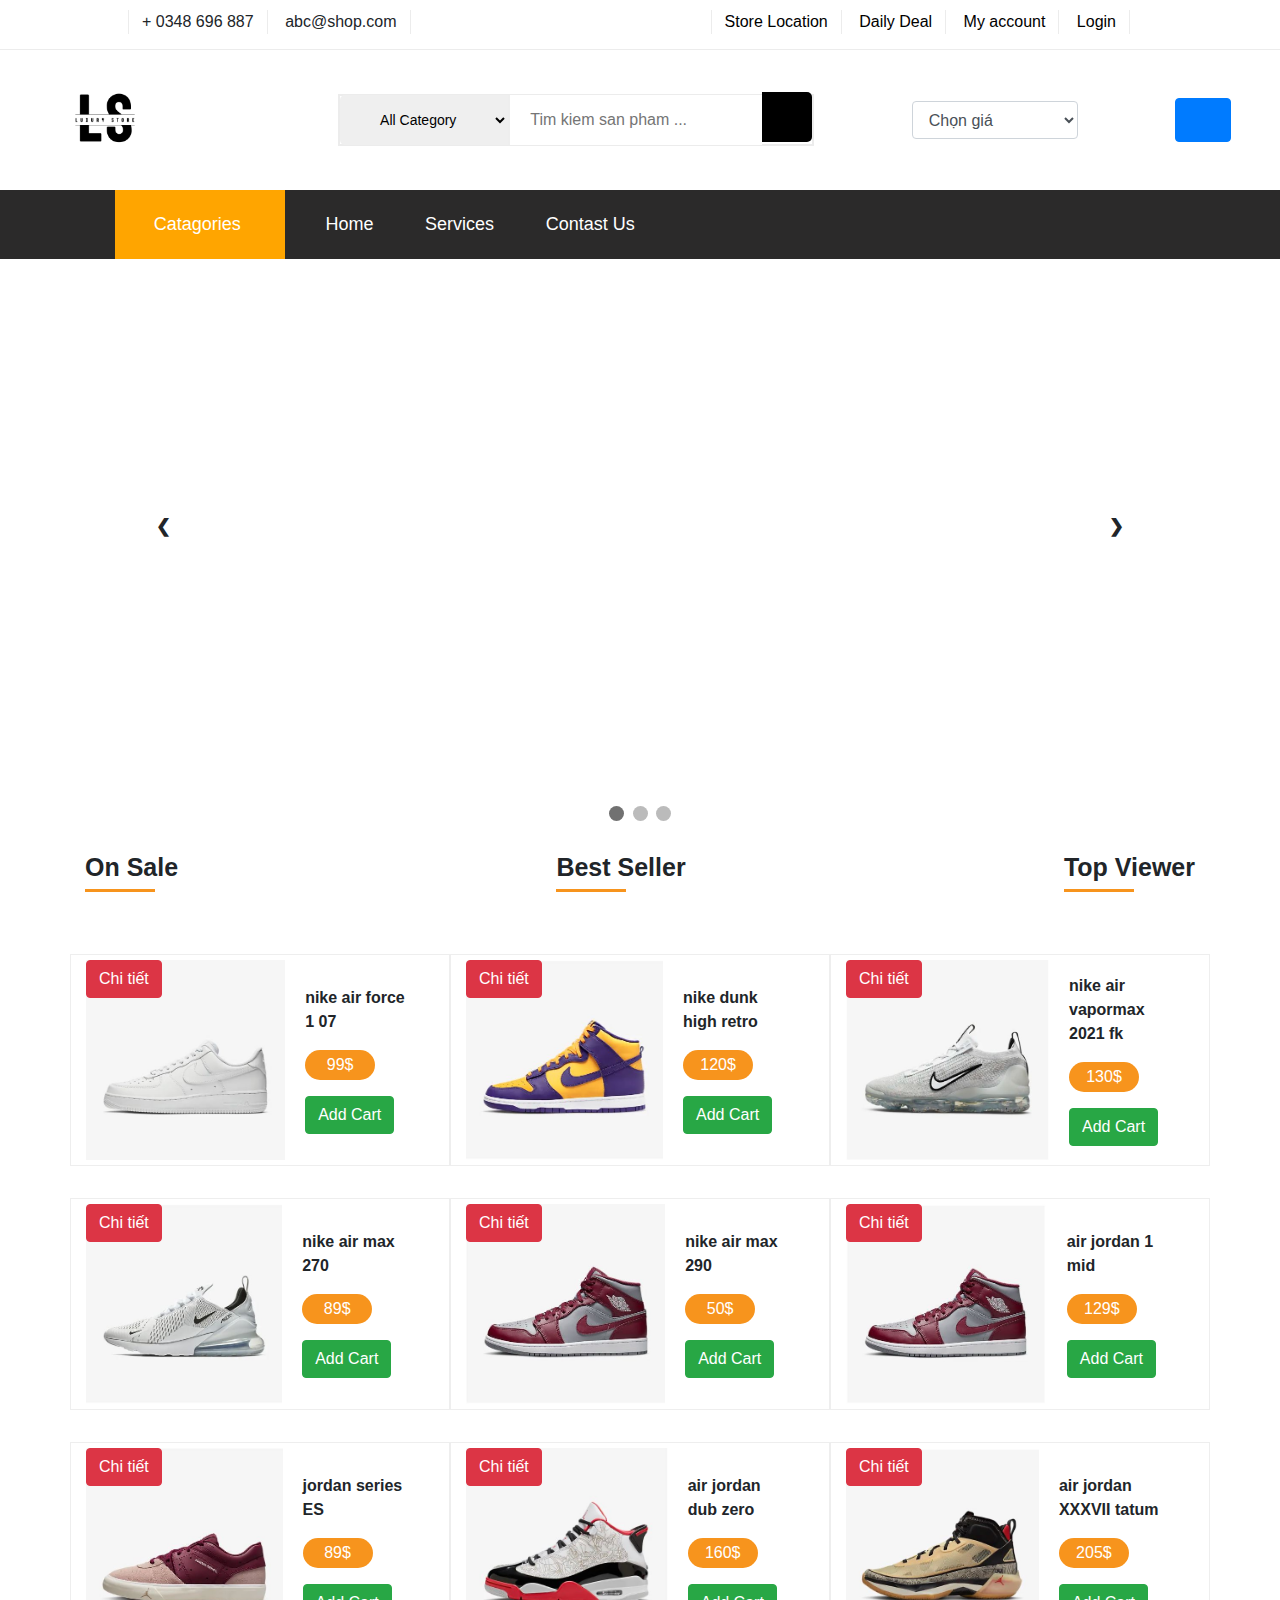
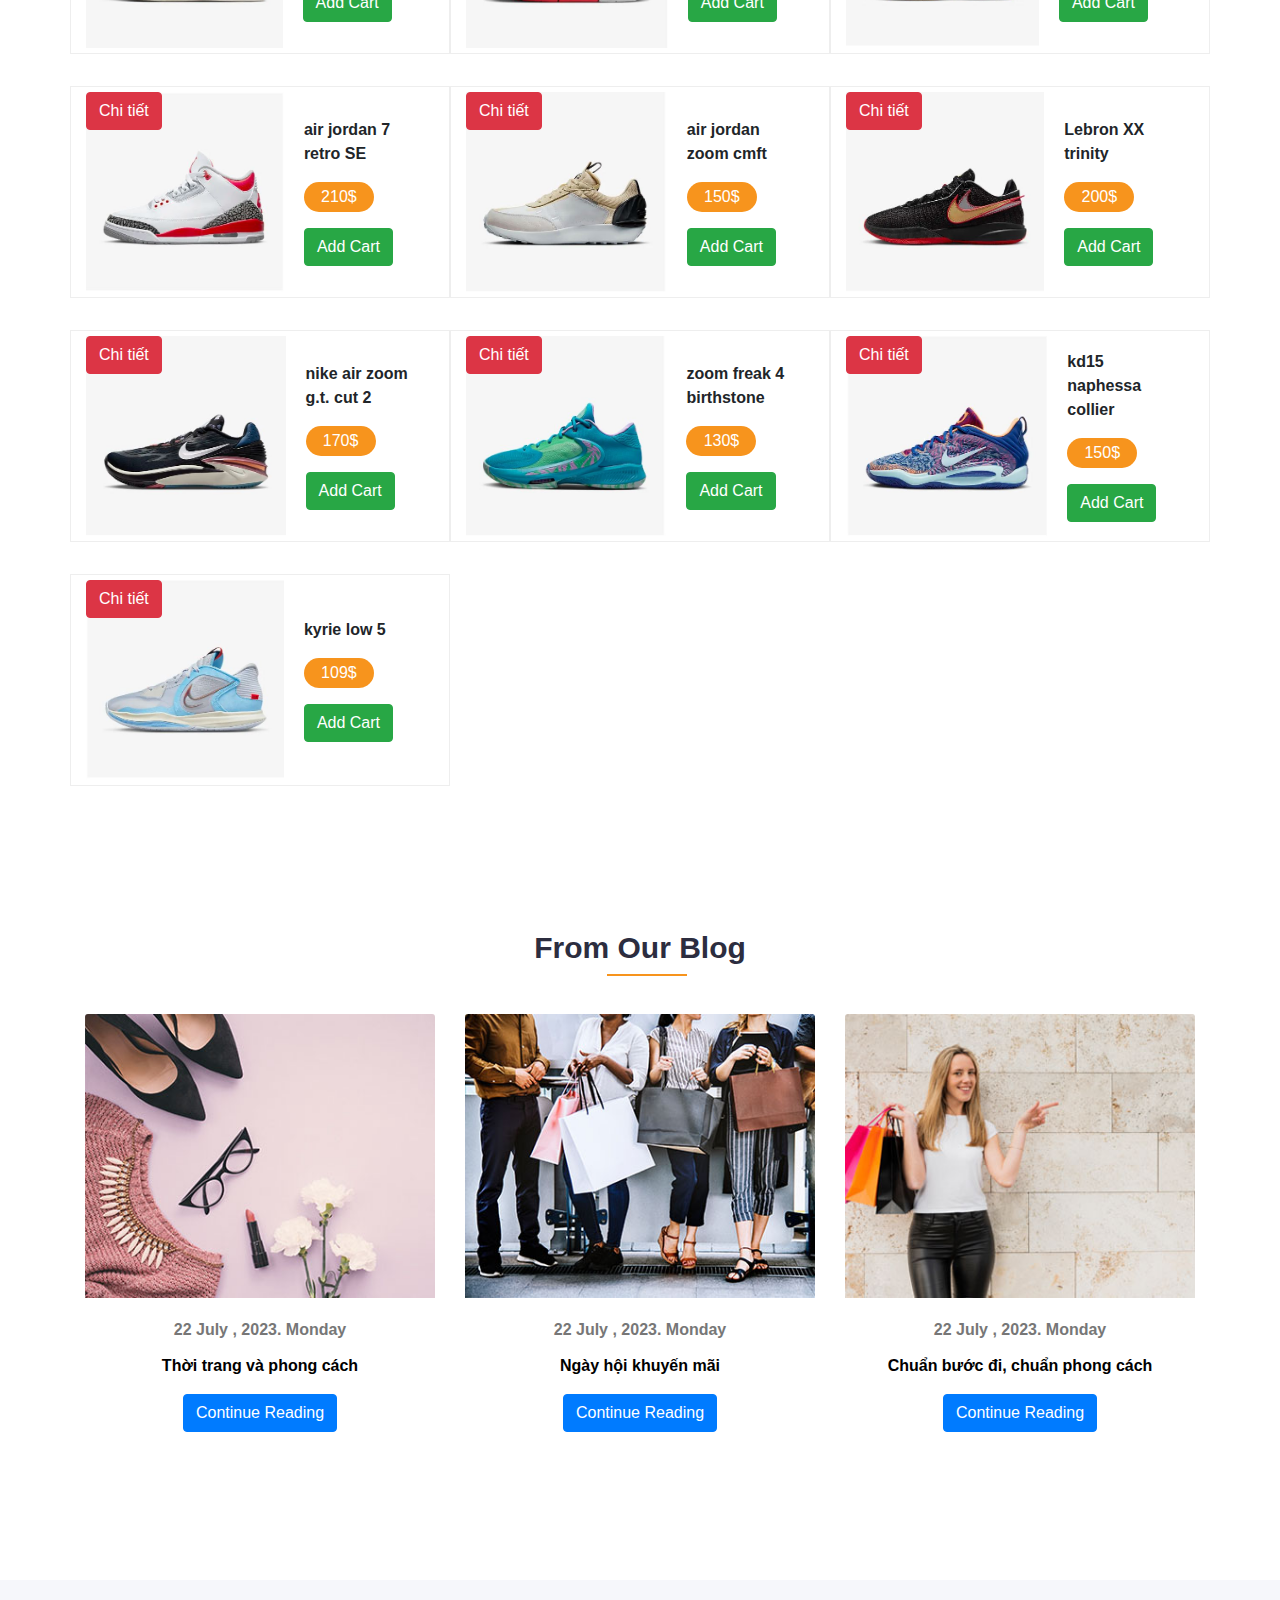
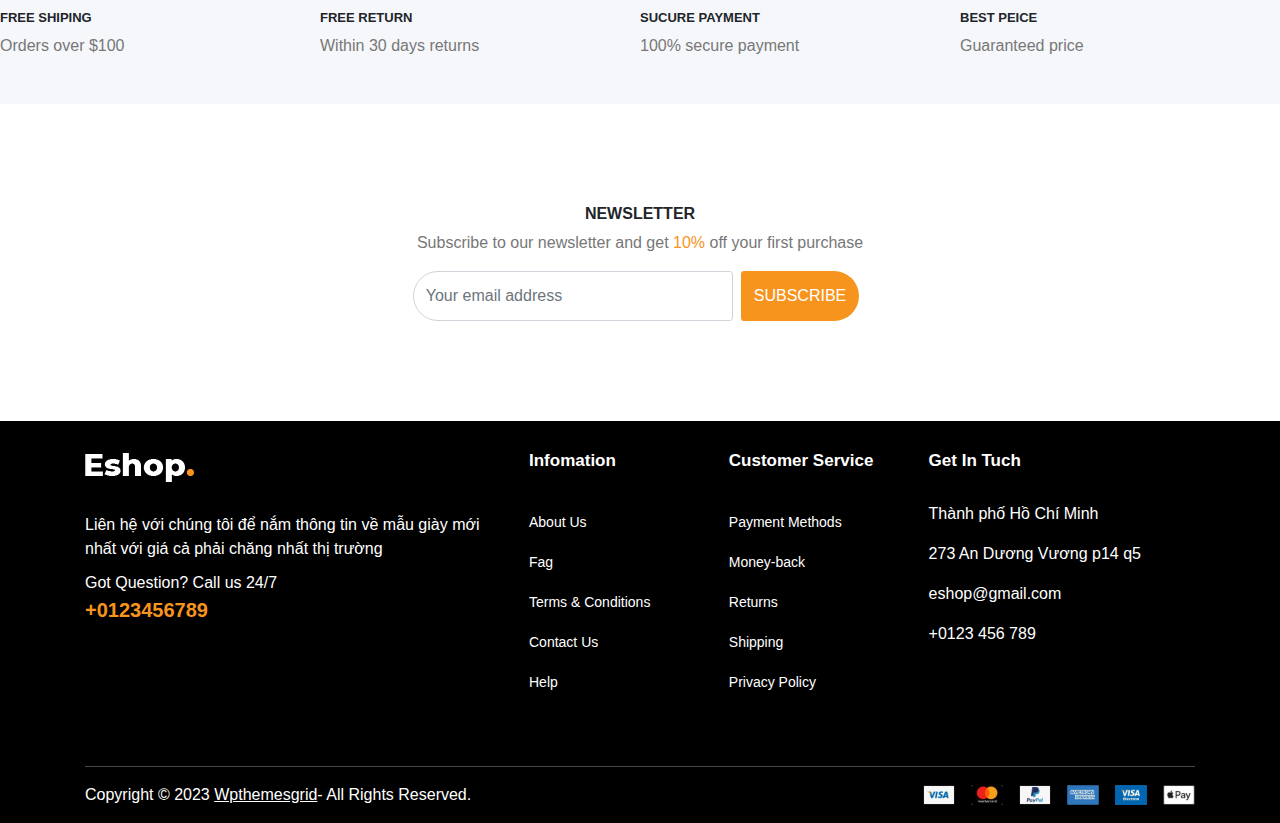
==== index.html @ 52ec71d8 "validation add product" ====
<!doctype html>
<html lang="en">

<head>
    <title>Eshop</title>
    <!-- Required meta tags -->
    <meta charset="utf-8">
    <meta name="viewport" content="width=device-width, initial-scale=1, shrink-to-fit=no">

    <!-- Bootstrap CSS -->
    <link rel="stylesheet" href="https://stackpath.bootstrapcdn.com/bootstrap/4.3.1/css/bootstrap.min.css"
        integrity="sha384-ggOyR0iXCbMQv3Xipma34MD+dH/1fQ784/j6cY/iJTQUOhcWr7x9JvoRxT2MZw1T" crossorigin="anonymous">
    <!-- font cdn -->
    <link rel="stylesheet" href="https://cdnjs.cloudflare.com/ajax/libs/font-awesome/6.2.0/css/all.min.css"
        integrity="sha512-xh6O/CkQoPOWDdYTDqeRdPCVd1SpvCA9XXcUnZS2FmJNp1coAFzvtCN9BmamE+4aHK8yyUHUSCcJHgXloTyT2A=="
        crossorigin="anonymous" referrerpolicy="no-referrer" />
    <!-- css  -->
    <link rel="stylesheet" href="./main.css">
</head>

<body>

    <!-- header -->
    <div class="top">
        <div class="top-left">
            <ul>
                <li style="border-left:solid 1px rgba(167, 165, 165, 0.211);"><i class="fa-solid fa-phone"></i> + 0348
                    696 887</li>
                <li><i class="fa-solid fa-envelope"></i></i> abc@shop.com</li>
            </ul>
        </div>
        <div class="top-right">
            <ul>
                <li style="border-left:solid 1px rgba(167, 165, 165, 0.211);"><i class="fa-solid fa-location-dot"></i><a
                        href="https://goo.gl/maps/9PzjWHKfLWHBk9Lc9"> Store Location</a></li>
                <li><i class="fa-regular fa-clock"></i> <a href="#">Daily Deal</a></li>
                <li><i class="fa-solid fa-user"></i> <a href="#" id="account">My account</a></li>
                <li id="log"><i class="fa-solid fa-power-off"></i> <a href="login.html" id="logout">Login</a></li>
            </ul>

        </div>
    </div>
    <!-- search -->
    <div class="header">
        <div class="logo-page mx-3">
            <img style="height: 100%" class="logo" src="./img/LS (1).png" alt="logo">
        </div>
        <div class="search-bar ">
            <div class="search-bar-top">
                <div class="nice-select">
                    <select name="select-bar" id="slv" onchange="searchByCategory()">
                        <option value="">All Category</option>
                        <option value="LIFESTYLE">LIFESTYLE</option>
                        <option value="JORDAN">JORDAN</option>
                        <option value="BASEKETBALL">BASEKETBALL</option>
                    </select>
                </div>
                <input class="search" onchange="search()" type="search" name="search"
                    placeholder="Tim kiem san pham ...">
                <a href="#listProduct">
                    <button class="bt" onclick="search()">
                        <i class="fa-solid fa-magnifying-glass"></i>
                    </button>
                </a>
            </div>
        </div>
        <div id="searchByPrice">
            <select id="pr" class="form-control" onchange="searchByPrice()">
                <option value="">Chọn giá</option>
                <option value="1">Từ 50$ -> 100$</option>
                <option value="2">Từ 100$ -> 150$</option>
                <option value="3">Từ 150$ trở lên</option>
            </select>
        </div>
        <div class="profile">
            <div class="right-bar">
                <button type="button" class="btn btn-primary" data-toggle="modal" data-target="#exampleModal">
                    <i class="fa-solid fa-cart-shopping" id="cart"></i>
                </button>
                <!-- Modal -->
                <div class="modal fade" id="exampleModal" tabindex="-1" role="dialog"
                    aria-labelledby="exampleModalLabel" aria-hidden="true">
                    <div class="modal-dialog modal-lg" role="document">
                        <div class="modal-content">
                            <div class="modal-header">
                                <h5 class="modal-title" id="exampleModalLabel">Giỏ hàng</h5>

                                <button type="button" class="close" data-dismiss="modal" aria-label="Close">
                                    <span aria-hidden="true">&times;</span>
                                </button>
                            </div>
                            <div class="modal-body">
                                <table class="table">
                                    <tr>
                                        <th>Hình ảnh</th>
                                        <th>Tên giày</th>
                                        <th>Loại giày</th>
                                        <th>Giá</th>
                                        <th>Số lượng</th>
                                    </tr>
                                    <tbody id="cart-item"></tbody>
                                </table>
                                <div style="text-align: right">
                                    <div style="color:red" class="my-3">Tổng số tiền:
                                        <span id="tongTien"></span>$
                                    </div>
                                    <button class="btn btn-warning" id="btn-purchase">
                                        Thanh toán

                                    </button>
                                </div>
                            </div>
                            <div class="modal-footer">
                                <button type="button" class="btn btn-secondary" data-dismiss="modal">Đóng</button>
                            </div>
                        </div>
                    </div>
                </div>
            </div>
        </div>
    </div>
    <!-- CATEGORIES -->
    <div class="navbar" id="nav">

        <div class="dropdown">
            <button class="dropbtn"><i class="fa-solid fa-bars"></i>&emsp;Catagories &emsp;</i></button>
            <div class="dropdown-content">
                <a href="#">Men</a>
                <a href="#">Women</a>
                <a href="#">Sales</a>
            </div>
        </div>
        <div class="nav-right">
            <a href="#">Home</a>
        </div>
        <div class="nav-right">
            <a href="#">Services</a>
        </div>
        <div class="nav-right">
            <a href="#">Contast Us</a>
        </div>

    </div>

    <div class="live">
        <!-- Slideshow container -->
        <div class="slideshow-container">

            <!-- Full-width images with number and caption text -->
            <div class="mySlides fade">
                <div class="numbertext">1 / 3</div>
                <img src="img/img1.jpg" style="width:100%">
                <div class="text1">1</div>
            </div>

            <div class="mySlides fade">
                <div class="numbertext">2 / 3</div>
                <img src="img/img2.jpg" style="width:100%">
                <div class="text1">2</div>
            </div>

            <div class="mySlides fade">
                <div class="numbertext">3 / 3</div>
                <img src="img/img3.jpg" style="width:100%">
                <div class="text1">3</div>
            </div>

            <!-- Next and previous buttons -->
            <a class="prev" onclick="plusSlides(-1)">&#10094;</a>
            <a class="next" onclick="plusSlides(1)">&#10095;</a>
        </div>
        <br>

        <!-- The dots/circles -->
        <div style="text-align:center">
            <span class="dot" onclick="currentSlide(1)"></span>
            <span class="dot" onclick="currentSlide(2)"></span>
            <span class="dot" onclick="currentSlide(3)"></span>
        </div>
        <br>
    </div>

    <!-- sale -->
    <div id="sale">
        <div class="container">
            <div class="sale_title d-flex justify-content-between">
                <h2>On Sale</h2>
                <h2>Best Seller</h2>
                <h2>Top Viewer</h2>
            </div>
            <div class="sale_products">
                <div id="listProduct" class="row my-5 product_item">

                </div>
            </div>
        </div>
    </div>
    <div id="detail" class="">
        <table class="table table-dark table-responsive-sm table-responsive-md table-responsive-lg">
            <!-- <thead>
                <tr>
                    <th>Tên sp</th>
                    <th>Giá</th>
                    <th>Hình ảnh</th>
                    <th>Xuất xứ</th>
                    <th>Thể loại</th>
                    <th>Ngày sx</th>
                    <th>Hãng sx</th>
                    <th>Mô tả</th>
                </tr>
            </thead> -->
            <tbody id="tbody">

            </tbody>
        </table>
    </div>

    <!-- blog -->
    <div id="blog">
        <div class="container">
            <div class="blog_text text-center">
                <h2>From Our Blog </h2>
            </div>
            <div class="blog_card row my-5">

                <div class="card text-center col-sm-4" style="width: 18rem;">
                    <img class="card-img-top" src="./img/blog1.jpg" alt="blog1">
                    <div class="card-body">
                        <p class="card-title">22 July , 2023. Monday</p>
                        <a href="" class="card-text">Thời trang và phong cách</a>
                        <a href="https://giayhaanh.vn/blogs/tin-thoi-trang/bi-kip-chon-giay-chuan-chinh-cho-chuyen-du-lich-them-hoan-hao"
                            class="btn btn-primary mt-3">Continue Reading</a>
                    </div>
                </div>
                <div class="card text-center col-sm-4" style="width: 18rem;">
                    <img class="card-img-top" src="./img/blog2.jpg" alt="blog2">
                    <div class="card-body">
                        <p class="card-title">22 July , 2023. Monday</p>
                        <a href="" class="card-text">Ngày hội khuyến mãi</a>
                        <a href="https://giayhaanh.vn/blogs/tin-thoi-trang/bi-kip-chon-giay-chuan-chinh-cho-chuyen-du-lich-them-hoan-hao"
                            class="btn btn-primary mt-3">Continue Reading</a>
                    </div>
                </div>
                <div class="card text-center col-sm-4" style="width: 18rem;">
                    <img class="card-img-top" src="./img/blog3.jpg" alt="blog3">
                    <div class="card-body">
                        <p class="card-title">22 July , 2023. Monday</p>
                        <a href="" class="card-text">Chuẩn bước đi, chuẩn phong cách</a>
                        <a href="https://giayhaanh.vn/blogs/tin-thoi-trang/bi-kip-chon-giay-chuan-chinh-cho-chuyen-du-lich-them-hoan-hao"
                            class="btn btn-primary mt-3">Continue Reading</a>
                    </div>
                </div>

            </div>
        </div>
    </div>
    <!-- feedback -->
    <div id="feedback">
        <div class=" d-flex justify-content-between row" style="width: 100%">
            <div class="feedback_content col-sm-3">
                <div class="feedback_icon">
                    <i class="fa-solid fa-rocket"></i>
                </div>
                <div class="feedback_text">
                    <h5>FREE SHIPING
                    </h5>
                    <p>Orders over $100
                    </p>
                </div>
            </div>
            <div class="feedback_content col-sm-3">
                <div class="feedback_icon">
                    <i class="fa-solid fa-rotate-left"></i>
                </div>
                <div class="feedback_text">
                    <h5>FREE RETURN
                    </h5>
                    <p>Within 30 days returns
                    </p>
                </div>
            </div>
            <div class="feedback_content col-sm-3">
                <div class="feedback_icon">
                    <i class="fa-solid fa-lock"></i>
                </div>
                <div class="feedback_text">
                    <h5>SUCURE PAYMENT
                    </h5>
                    <p>100% secure payment
                    </p>
                </div>
            </div>
            <div class="feedback_content col-sm-3">
                <div class="feedback_icon">
                    <i class="fa-solid fa-tag"></i>
                </div>
                <div class="feedback_text">
                    <h5>BEST PEICE
                    </h5>
                    <p>Guaranteed price

                    </p>
                </div>
            </div>
        </div>
    </div>
    <!-- submit -->
    <div id="submit" class="text-center">
        <div class="text">
            <h5>NEWSLETTER</h5>
            <p>Subscribe to our newsletter and get <span>10%</span> off your first purchase</p>
        </div>
        <div class="submit_content d-flex justify-content-center">
            <input class="form-control w-25" type="email" placeholder="Your email address">
            <button class="btn mx-2 ">SUBSCRIBE</button>
        </div>
    </div>
    <!-- footer -->
    <footer>
        <div class="container footer_content">
            <div class="eshop">
                <div class="title">
                    <a href="#">
                        <img src="./img/logo2.png" alt="logo2">
                    </a>
                </div>
                <p class="text">Liên hệ với chúng tôi để nắm thông tin về mẫu giày mới nhất với giá cả phải chăng nhất
                    thị trường</p>
                <p>Got Question? Call us 24/7
                </p>
                <a href="#" class="contact">+0123456789</a>
            </div>
            <div class="infomation">
                <h4 class="title">Infomation</h4>
                <ul class="link">
                    <li><a href="#">About Us</a></li>
                    <li><a href="#">Fag</a></li>
                    <li><a href="#">Terms & Conditions</a></li>
                    <li><a href="#">Contact Us</a></li>
                    <li><a href="#">Help</a></li>

                </ul>
            </div>
            <div class="customer">
                <h4 class="title">Customer Service</h4>
                <ul class="link">
                    <li><a href="#">Payment Methods</a></li>
                    <li><a href="#">Money-back</a></li>
                    <li><a href="#">Returns</a></li>
                    <li><a href="#">Shipping</a></li>
                    <li><a href="#">Privacy Policy</a></li>
                </ul>
            </div>
            <div class="getInTuch">
                <h4 class="title">Get In Tuch</h4>
                <p>Thành phố Hồ Chí Minh</p>
                <p>273 An Dương Vương p14 q5
                </p>
                <p>eshop@gmail.com
                </p>
                <p>+0123 456 789
                </p>
                <div class="icon">
                    <a href="#"><i class="fa-brands fa-facebook-f"></i></a>
                    <a href="#"><i class="fa-brands fa-twitter"></i></a>
                    <a href="#" class="double_icon">
                        <i class="fa-solid fa-circle"></i>
                        <i class="fa-regular fa-circle"></i>
                    </a>
                    <a href="#"><i class="fa-brands fa-instagram"></i></a>
                </div>
            </div>

        </div>
        <div class="container mt-5">
            <hr style="background-color: #535353; width: 100%;">
            <div class="footer_end">
                <div>
                    <p>Copyright © 2023 <a href="#" target="_blank">Wpthemesgrid</a>- All Rights Reserved.</p>
                </div>
                <div>
                    <img src="./img/payments.png" alt="payments" style="width: 100%">
                </div>
            </div>
        </div>
    </footer>
    <div id="pay-Modal">
        <div class="overplay"></div>
        <div class="modal-header">

            <table id="showCart"></table>
            <hr />

        </div>
        <div class="modal-body">
            <h5>Tổng giá tiền đơn hàng của bạn: <span id="totalcart"></span>$</h5>
            <h3>Đơn hàng của bạn đã được thanh toán</h3>
            <div class="iconPay">
                <i class="fa-regular fa-circle-check"></i>
            </div>
            <div data-dimiss="pay-Modal"><button onclick="end()">Kết thúc</button></div>
        </div>
    </div>
    <script src="./main.js"></script>
    <script src="./longin.js"></script>
    <!-- Optional JavaScript -->
    <!-- jQuery first, then Popper.js, then Bootstrap JS -->
    <script src="https://code.jquery.com/jquery-3.3.1.slim.min.js"
        integrity="sha384-q8i/X+965DzO0rT7abK41JStQIAqVgRVzpbzo5smXKp4YfRvH+8abtTE1Pi6jizo"
        crossorigin="anonymous"></script>
    <script src="https://cdnjs.cloudflare.com/ajax/libs/popper.js/1.14.7/umd/popper.min.js"
        integrity="sha384-UO2eT0CpHqdSJQ6hJty5KVphtPhzWj9WO1clHTMGa3JDZwrnQq4sF86dIHNDz0W1"
        crossorigin="anonymous"></script>
    <script src="https://stackpath.bootstrapcdn.com/bootstrap/4.3.1/js/bootstrap.min.js"
        integrity="sha384-JjSmVgyd0p3pXB1rRibZUAYoIIy6OrQ6VrjIEaFf/nJGzIxFDsf4x0xIM+B07jRM"
        crossorigin="anonymous"></script>
</body>

</html>
---- main.css ----
* {
    margin: 0;
    padding: 0;
    box-sizing: border-box;
    scroll-behavior: smooth;
}

/*tai*/
.top {
    background-color: white;
    width: 100%;
    height: 50px;
    align-items: center;
    position: -webkit-sticky;
    position: sticky;
    top: 0;
    border-bottom: solid 1px rgba(167, 165, 165, 0.211);
    padding: 0 10%;
    z-index: 100;
}

.top ul {
    margin: 10px 0;
}

.top-left {
    position: absolute;
}

.top-left li {
    display: inline-block;
    padding: 0 13px;
    border-right: solid 1px rgba(167, 165, 165, 0.211);
}

.top-left li i {
    color: #f7941d;
}

.top-right {
    right: 150px;
    position: absolute;
}

.top-right li {
    display: inline-block;
    padding: 0 13px;
    border-right: solid 1px rgba(167, 165, 165, 0.211);
    position: relative;
}

.top-right li a {
    text-decoration: none;
    color: black;
}

.top-right li a:hover {
    color: orange;
}

.top-right li i {
    color: #f7941d;
}

.header {
    display: flex;
    height: 140px;
    padding: 0 0;
    align-items: center;
    justify-content: space-around;
}

.logo-page {
    position: relative;
    width: 160px;
    height: 80px;
}

.search-bar-top {
    display: flex;
    border: 2px solid #ececec;
    justify-content: center;
    align-items: center;
    margin-top: 10px;
    width: 100%;
    height: 52px;
    margin: auto;
}





#slv {
    border: none;
    border-right: 2px solid #eee;
    border-radius: 5px 0 0 5px;
    height: 50px;
    width: 170px;
    margin: 0;
    text-transform: capitalize;
    line-height: 50px;
    font-size: 14px;
    font-weight: 400;
    text-align: center;
    outline: none;
}

.search {
    border: none;
    height: 50px;
    width: 55%;
    padding: 0 25px 0 20px;
    outline: none;
}

.bt {
    border: none;
    height: 50px;
    width: 50px;
    border-radius: 0 5px 5px 0;
    background-color: black;
    color: white;
}

.bt:hover {
    background-color: orange;
    cursor: pointer;
}

.logo {
    height: auto;
    max-width: 100%;
    top: 0;
    left: 0;
    position: absolute;
}

.profile {
    display: flex;
    align-items: center;
}

.right-bar i {
    margin-right: 30px;
}

.profile i {
    font-size: 20px;
}

.profile i:hover {
    color: orange;
}

.navbar {
    display: flex;
    justify-content: left;
    padding: 0 0 0 100px;
    background-color: rgb(43, 42, 42);
    height: 69.px;
    width: 100%;
}

/* Dropdown Button */
.dropbtn {
    background-color: orange;
    color: white;
    padding: 20.8px;
    font-size: 18px;
    font-weight: 500px;
    border: none;
    margin: 0 5px;
}

/* The container <div> - needed to position the dropdown content */
.dropdown {
    position: relative;
    display: inline-block;
    margin: 0 10px;
}

/* Dropdown Content (Hidden by Default) */
.dropdown-content {
    left: 5px;
    display: none;
    position: absolute;
    background-color: #f1f1f1;
    min-width: 160px;
    box-shadow: 0px 8px 16px 0px rgba(0, 0, 0, 0.2);
    z-index: 1;
}

/* Links inside the dropdown */
.dropdown-content a {
    color: black;
    padding: 12px 16px;
    text-decoration: none;
    display: block;
    width: 200px;
}

/* Change color of dropdown links on hover */
.dropdown-content a:hover {
    background-color: #ddd;
    color: orange;
}

/* Show the dropdown menu on hover */
.dropdown:hover .dropdown-content {
    display: block;
}

/* Change the background color of the dropdown button when the dropdown content is shown */
.dropdown:hover .dropbtn {
    background-color: orange;
}

.nav-right {
    padding: 20.8px;
    font-size: 18px;
    font-weight: 500px;
    border: none;
    margin: 0 5px;
}

.nav-right a {
    text-decoration: none;
    color: white;
}

.nav-right:hover {
    background-color: orange;
    transition-delay: 10.5ms;
}

.slideshow-container {
    max-width: 1000px;
    position: relative;
    margin: auto;
}

/* Hide the images by default */
.mySlides {
    display: none;
}

/* Next & previous buttons */
.prev,
.next {
    cursor: pointer;
    position: absolute;
    top: 50%;
    width: auto;
    margin-top: -22px;
    padding: 16px;
    color: white;
    font-weight: bold;
    font-size: 18px;
    transition: 0.6s ease;
    border-radius: 0 3px 3px 0;
    user-select: none;
}

/* Position the "next button" to the right */
.next {
    right: 0;
    border-radius: 3px 0 0 3px;
}

/* On hover, add a black background color with a little bit see-through */
.prev:hover,
.next:hover {
    background-color: rgba(0, 0, 0, 0.8);
}

/* Caption text */
.text1 {
    color: #f2f2f2;
    font-size: 15px;
    padding: 8px 12px;
    position: absolute;
    bottom: 8px;
    width: 100%;
    text-align: center;
}

/* Number text (1/3 etc) */
.numbertext {
    color: #f2f2f2;
    font-size: 12px;
    padding: 8px 12px;
    position: absolute;
    top: 0;
}

/* The dots/bullets/indicators */
.dot {
    cursor: pointer;
    height: 15px;
    width: 15px;
    margin: 0 2px;
    background-color: #bbb;
    border-radius: 50%;
    display: inline-block;
    transition: background-color 0.6s ease;
}

.active,
.dot:hover {
    background-color: #717171;
}

/* Fading animation */
.fade {
    animation-name: fade;
    animation-duration: 1.5s;
}

@keyframes fade {
    from {
        opacity: .4
    }

    to {
        opacity: 1
    }
}

.sale_title h2 {
    font-size: 25px;
    font-weight: 700;
    position: relative;
}

.sale_title h2::after {
    content: "";
    position: absolute;
    left: 0;
    bottom: -10px;
    width: 70px;
    height: 3px;
    background-color: #F7941D;
}

.item {
    border: 1px solid #EEEEEE;
    padding: 5px;
}

.overlay {
    position: relative;
}

.overlay::before {
    content: "";
    position: absolute;
    top: 0;
    left: 0;
    width: 100%;
    height: 100%;
    background-color: #42464642;
    opacity: 0;
}

.overlay:hover::before {
    z-index: 4;
    opacity: 1;
    transition: all 0.3s;
}

.detail {
    position: absolute;
    top: 0;
    left: 0;
    z-index: 10;
}

#detail {
    display: none;
}

.sale_img {
    position: relative;
    z-index: 0;
}

.sale_text {
    display: flex;
    justify-content: center;
    align-items: center;
    padding: 0 20px;
}

.sale_decs {
    font-weight: 700;
}

.sale_price {
    width: 70px;
    height: 30px;
    line-height: 30px;
    text-align: center;
    border-radius: 30px;
    color: white;
    background-color: #F7941D;
}

.cart {
    font-size: 30px;
    list-style: none;
    border-bottom: none;
}

/* sale */


/* blog */
#blog {
    padding: 80px 0;
}

#blog .blog_text h2 {
    font-size: 30px;
    font-weight: 700;
    color: #2c2d3f;
    position: relative;
}

#blog .blog_text h2::after {
    content: "";
    position: absolute;
    width: 80px;
    height: 1.5px;
    background-color: #F7941D;
    bottom: -10px;
    left: 47%;
}

.blog_card .card {
    border: none;
}

.blog_card .card:hover {
    box-shadow: 0 10px 10px #0000000a;
}

.blog_card .card .card-body p {
    color: #777777;
    font-size: 16px;
    font-weight: 700;
}

.blog_card .card .card-body .card-text {
    text-decoration: none;
    color: black;
    font-weight: 700;
}

.blog_card .card .card-body a:hover {
    color: #F7941D;
}

/* blog */
/* feedback */
#feedback {
    background-color: #F6F7FB;
    padding: 30px 0;
}

.feedback_content {
    display: flex;
}

.feedback_content .feedback_icon i {
    width: 50px;
    height: 50px;
    font-size: 30px;
    line-height: 50px;
}

.feedback_text h5 {
    font-size: 13px;
    font-weight: 700;
}

.feedback_text p {
    color: #777777;
}

/* feedback */
/* submit */
#submit {
    padding: 100px 0;
}

#submit .text h5 {
    font-size: 16px;
    font-weight: 700;
}

#submit .text p {
    color: #777777;
}

#submit .text p span {
    color: #F7941D;
}

.submit_content input {
    height: 50px;
    border-top-left-radius: 30px;
    border-bottom-left-radius: 30px;
}

.submit_content button {
    background-color: #F7941D;
    color: white;
    border-top-right-radius: 30px;
    border-bottom-right-radius: 30px;
}

.submit_content button:hover {
    background-color: #333333;
    color: white;
}

/* submit */
/* footer */
footer {
    background-color: black;
    color: white;
}

.footer_content {
    display: grid;
    grid-template-columns: 40% 18% 18% 24%;
}

.title {
    margin: 30px 0;
    font-size: 17px;
    font-weight: 600;
}

.eshop {
    padding-right: 30px;
}

.eshop .contact {
    text-decoration: none;
    color: #F7941D;
    font-size: 20px;
    font-weight: 600;
}

.eshop .text {
    margin-bottom: 10px;
}

.eshop p {
    margin: 0;
}

.link {
    padding: 0;
    line-height: 40px
}

.link li {
    list-style: none;
    font-size: 14px;
}

.link li a {
    color: white;
    text-decoration: none;
    transition: all 0.3s;
    position: relative;
    left: 0;
}

.link li a:hover {
    color: #F7941D;
    left: 10px;
}


.icon a {
    text-decoration: none;
}

.icon a i {
    color: white;
    margin-right: 20px;
    font-size: 16px;
    transition: all 0.3s;
}

.icon a i:hover {
    color: #F7941D;
}

.icon .double_icon {
    margin-right: 20px;

}

.icon .double_icon i {
    margin: 0 !important;
    font-size: 7px;
    width: 3px;
}

.footer_end {
    display: flex;
    justify-content: space-between;
}

.footer_end p a {
    text-decoration: underline;
    color: white;
}

/* footer */


/* Nghia */
/* cart */
.container-fluid {
    width: 100%;
    padding-right: 15px;
    padding-left: 15px;
    margin-right: auto;
    margin-left: auto;
}

.table .thead-dark {
    color: inherit;
    border-color: rgb(43, 42, 42);
}

.section-title::after {
    position: absolute;
    content: "";
    width: 100%;
    height: 0;
    top: 50%;
    left: 0;
    border-top: 1px dashed #bec5cb;
    z-index: -1;
}

.bg-secondary {
    background-color: #F5F5F5 !important;
}

.input-group-append .btn {
    position: relative;
    display: flex;
}

.col-lg-4 {
    position: relative;
    width: 100%;
    padding-right: 15px;
    padding-left: 15px;
}

#pay-Modal {
    display: none;
    position: absolute;
    top: 50%;
    left: 50%;
    transform: translate(-50%, -50%);
    background-color: #fff;
    border-style: dashed;
    border-color: rgb(26 148 255);
    padding: 20px 40px;
    width: 60vh;
    z-index: 100011111;
}

#pay-Modal h3 {
    text-align: center;
    color: rgb(26 148 255);
}

#pay-Modal .iconPay,
.btnPay {
    text-align: center;
    margin: 10px 0;
}

#pay-Modal i {
    font-size: 35px;
    color: gold;
}

#pay-Modal button {
    text-align: center;
    padding: 5px 8px;
    background-color: darkgoldenrod;
    color: honeydew;
}

#pay-Modal h4 {
    color: black;
    font-size: 24px;
    text-align: center;

}

#pay-Modal .modal-body {
    text-align: center;
    margin-top: 30px;
}

/* curentpage */
.content_page ul {
    display: flex;
}

.content_page ul li {
    list-style: none;
    width: 30px;
    height: 30px;
    border: 1px solid;
    text-align: center;
    line-height: 30px;
}

.number_page {
    display: flex;
}

/* table của chi tiết sp */
#detail .table {
    width: 100% !important;
}

@media (max-width: 419px) {
    .header {
        margin-top: 100px !important;
    }
}

@media (max-width: 576px) {
    .blog_card .card {
        margin: 0 auto;
    }
}

@media (max-width: 666px) {
    .header {
        margin-top: 80px;
    }
}

@media (max-width: 768px) {
    #detail {
        margin: 0;
        max-width: 500px !important;
    }
}

@media (max-width: 900px) {
    .logo-page {
        position: relative;
    }

    .logo {
        position: absolute;
        width: 100px;
        height: 50px !important;
        top: 30%;
    }
}

@media (max-width: 960px) {
    .header {
        margin-top: 20px;
        display: block;
    }

    .navbar {
        margin-top: 100px;
    }
}



@media (max-width: 1060px) {
    .top {
        display: block !important;
        position: relative;
    }

    .top-left {
        position: relative;
        align-items: center;
    }
}
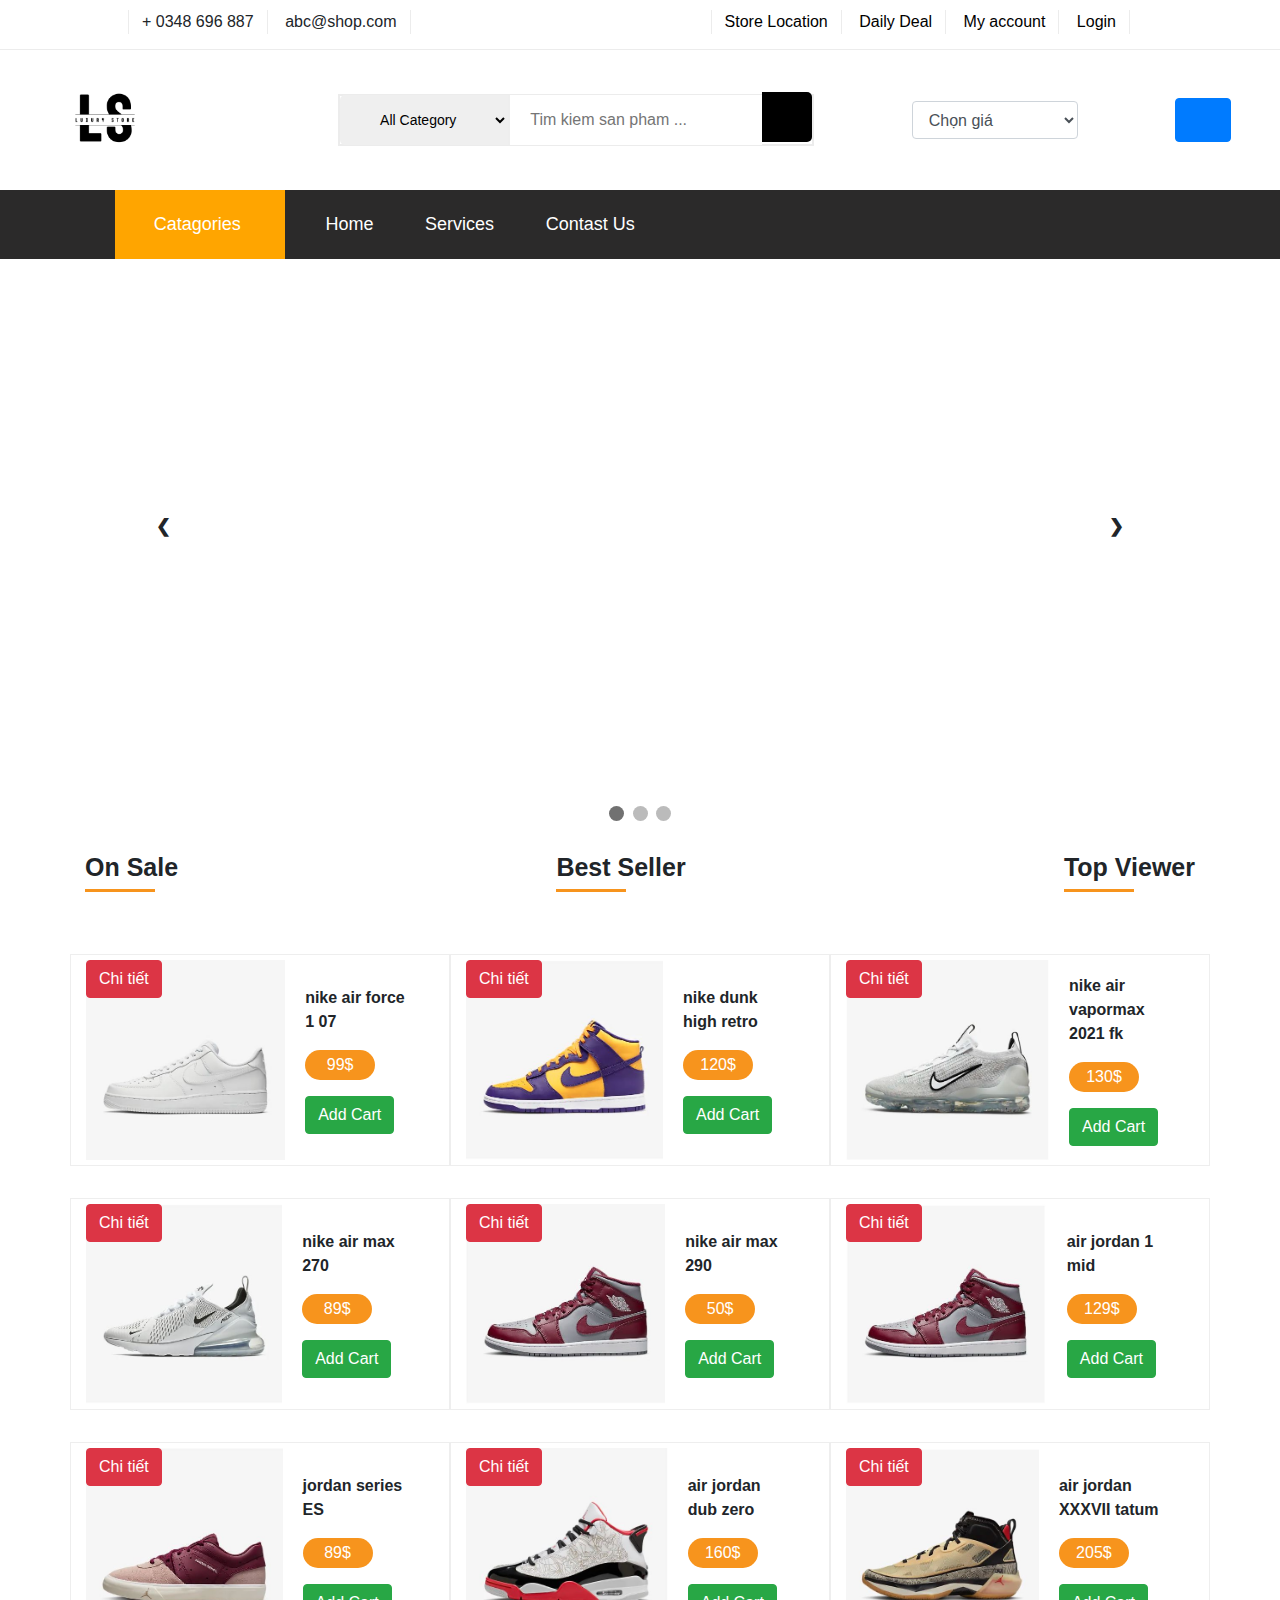
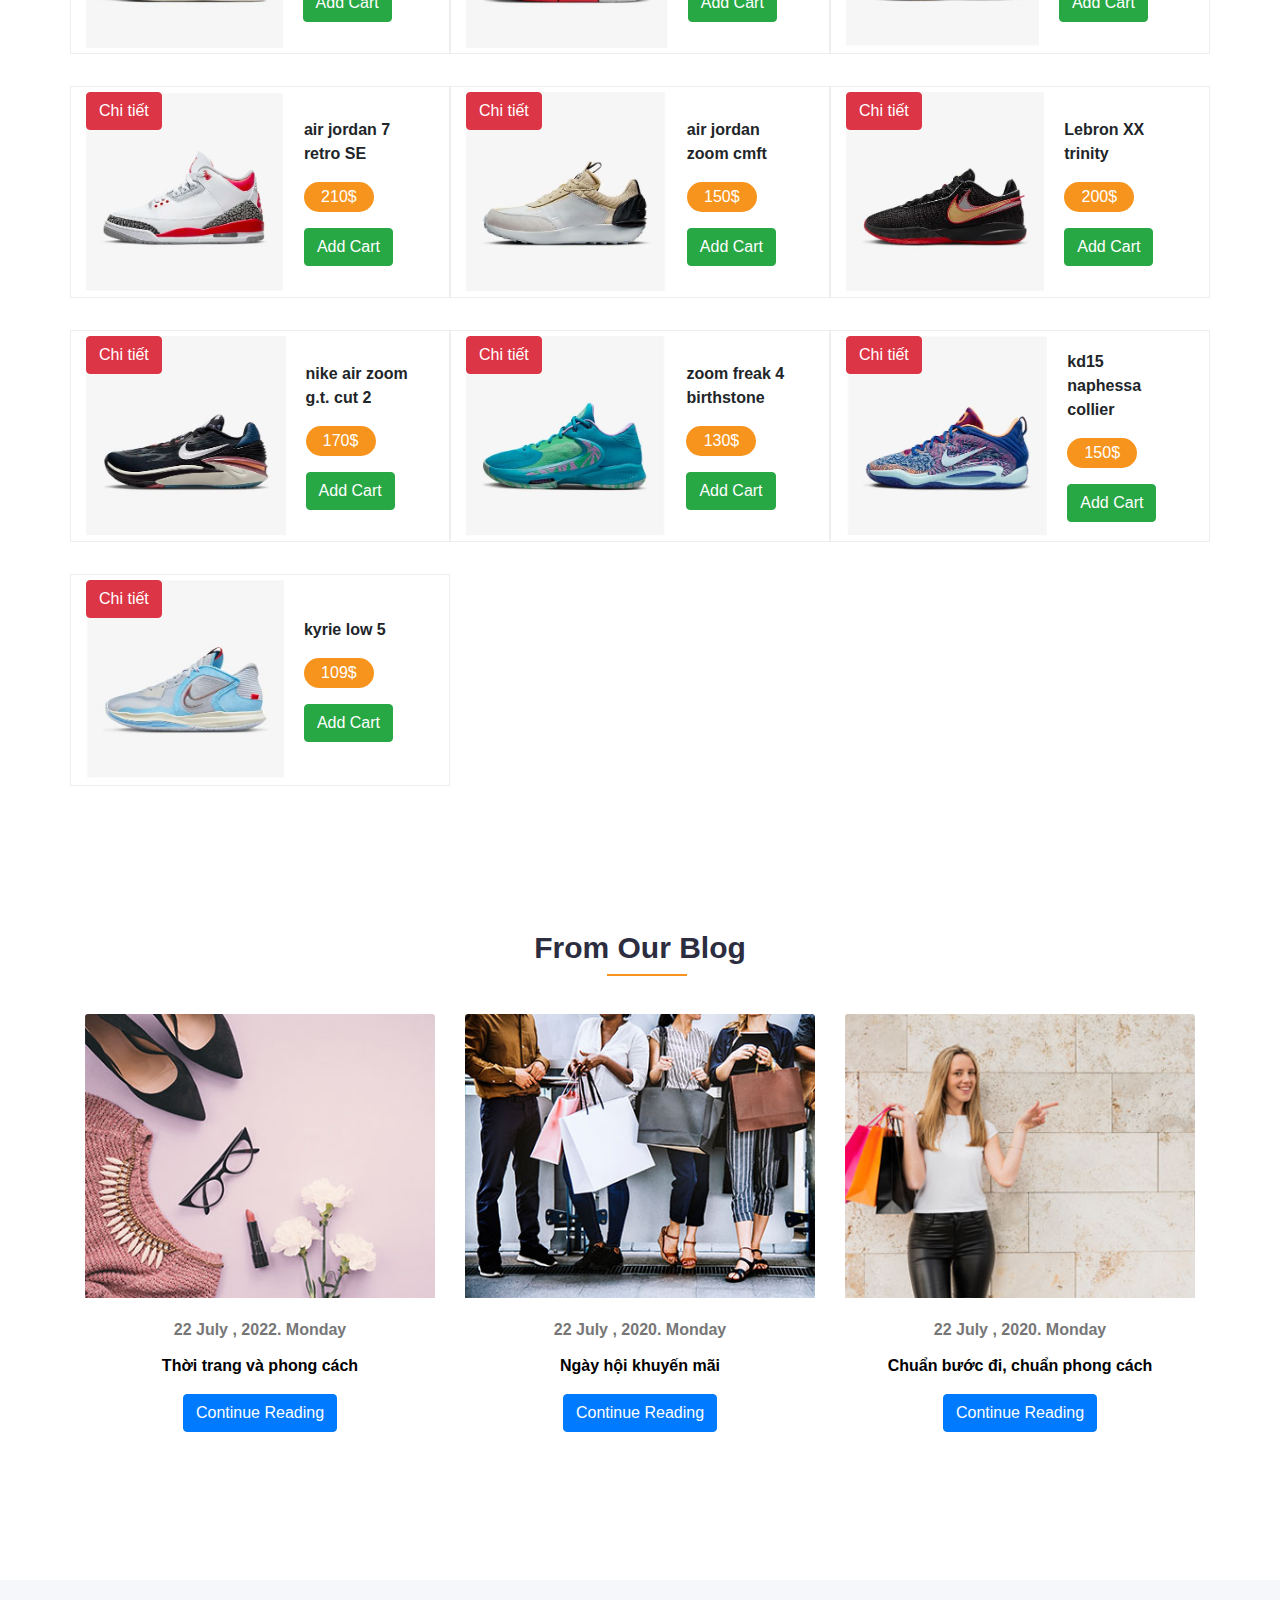
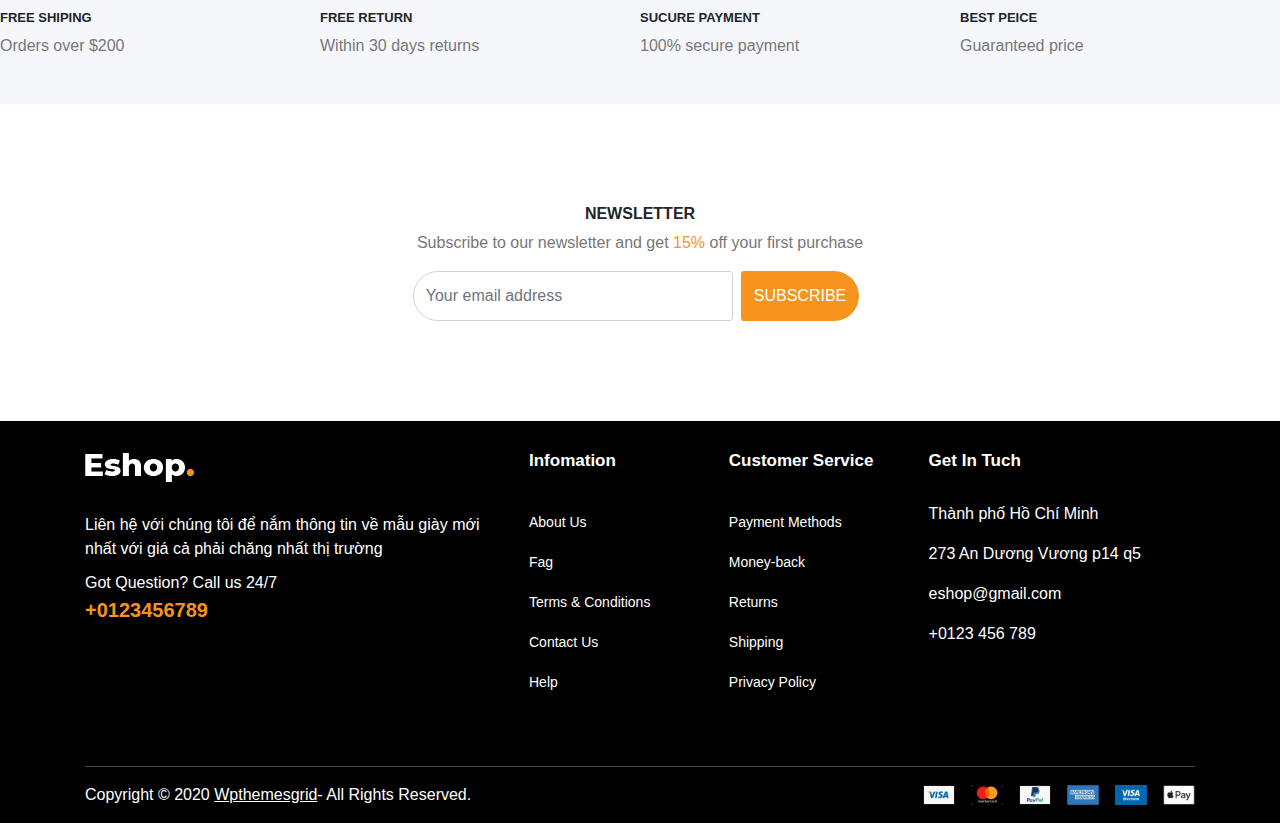
==== commit 3d4072fb: "..." ====
--- a/index.html
+++ b/index.html
@@ -2,7 +2,7 @@
 <html lang="en">
 
 <head>
-    <title>Eshop</title>
+    <title>Luxury Store</title>
     <!-- Required meta tags -->
     <meta charset="utf-8">
     <meta name="viewport" content="width=device-width, initial-scale=1, shrink-to-fit=no">
@@ -137,7 +137,7 @@
             <a href="#">Services</a>
         </div>
         <div class="nav-right">
-            <a href="#">Contast Us</a>
+            <a href="contact.html">Contast Us</a>
         </div>
 
     </div>
@@ -226,7 +226,7 @@
                 <div class="card text-center col-sm-4" style="width: 18rem;">
                     <img class="card-img-top" src="./img/blog1.jpg" alt="blog1">
                     <div class="card-body">
-                        <p class="card-title">22 July , 2023. Monday</p>
+                        <p class="card-title">22 July , 2022. Monday</p>
                         <a href="" class="card-text">Thời trang và phong cách</a>
                         <a href="https://giayhaanh.vn/blogs/tin-thoi-trang/bi-kip-chon-giay-chuan-chinh-cho-chuyen-du-lich-them-hoan-hao"
                             class="btn btn-primary mt-3">Continue Reading</a>
@@ -235,7 +235,7 @@
                 <div class="card text-center col-sm-4" style="width: 18rem;">
                     <img class="card-img-top" src="./img/blog2.jpg" alt="blog2">
                     <div class="card-body">
-                        <p class="card-title">22 July , 2023. Monday</p>
+                        <p class="card-title">22 July , 2020. Monday</p>
                         <a href="" class="card-text">Ngày hội khuyến mãi</a>
                         <a href="https://giayhaanh.vn/blogs/tin-thoi-trang/bi-kip-chon-giay-chuan-chinh-cho-chuyen-du-lich-them-hoan-hao"
                             class="btn btn-primary mt-3">Continue Reading</a>
@@ -244,7 +244,7 @@
                 <div class="card text-center col-sm-4" style="width: 18rem;">
                     <img class="card-img-top" src="./img/blog3.jpg" alt="blog3">
                     <div class="card-body">
-                        <p class="card-title">22 July , 2023. Monday</p>
+                        <p class="card-title">22 July , 2020. Monday</p>
                         <a href="" class="card-text">Chuẩn bước đi, chuẩn phong cách</a>
                         <a href="https://giayhaanh.vn/blogs/tin-thoi-trang/bi-kip-chon-giay-chuan-chinh-cho-chuyen-du-lich-them-hoan-hao"
                             class="btn btn-primary mt-3">Continue Reading</a>
@@ -264,7 +264,7 @@
                 <div class="feedback_text">
                     <h5>FREE SHIPING
                     </h5>
-                    <p>Orders over $100
+                    <p>Orders over $200
                     </p>
                 </div>
             </div>
@@ -308,12 +308,14 @@
     <div id="submit" class="text-center">
         <div class="text">
             <h5>NEWSLETTER</h5>
-            <p>Subscribe to our newsletter and get <span>10%</span> off your first purchase</p>
+            <p>Subscribe to our newsletter and get <span>15%</span> off your first purchase</p>
         </div>
         <div class="submit_content d-flex justify-content-center">
-            <input class="form-control w-25" type="email" placeholder="Your email address">
-            <button class="btn mx-2 ">SUBSCRIBE</button>
-        </div>
+            <input class="form-control w-25" type="email" id="email-Input" placeholder="Your email address">
+            <button class="btn mx-2" onclick="subscribeClicked()">SUBSCRIBE</button>
+        </div>
+        <div id="sub-success">Subscription successful. Check your email for further instructions.</div>
+        <div id="sub-error">Email is already subscribed. Please enter a different email.</div>
     </div>
     <!-- footer -->
     <footer>
@@ -376,7 +378,7 @@
             <hr style="background-color: #535353; width: 100%;">
             <div class="footer_end">
                 <div>
-                    <p>Copyright © 2023 <a href="#" target="_blank">Wpthemesgrid</a>- All Rights Reserved.</p>
+                    <p>Copyright © 2020 <a href="#" target="_blank">Wpthemesgrid</a>- All Rights Reserved.</p>
                 </div>
                 <div>
                     <img src="./img/payments.png" alt="payments" style="width: 100%">
--- a/main.css
+++ b/main.css
@@ -231,7 +231,7 @@
 
 .nav-right:hover {
     background-color: orange;
-    transition-delay: 10.5ms;
+    transition-delay: 1.s;
 }
 
 .slideshow-container {
@@ -716,6 +716,13 @@
     margin-top: 30px;
 }
 
+#sub-success,
+#sub-error {
+            display: none;
+            padding: 15px;
+            margin: 10px 0;
+            text-align: center;
+        }
 /* curentpage */
 .content_page ul {
     display: flex;
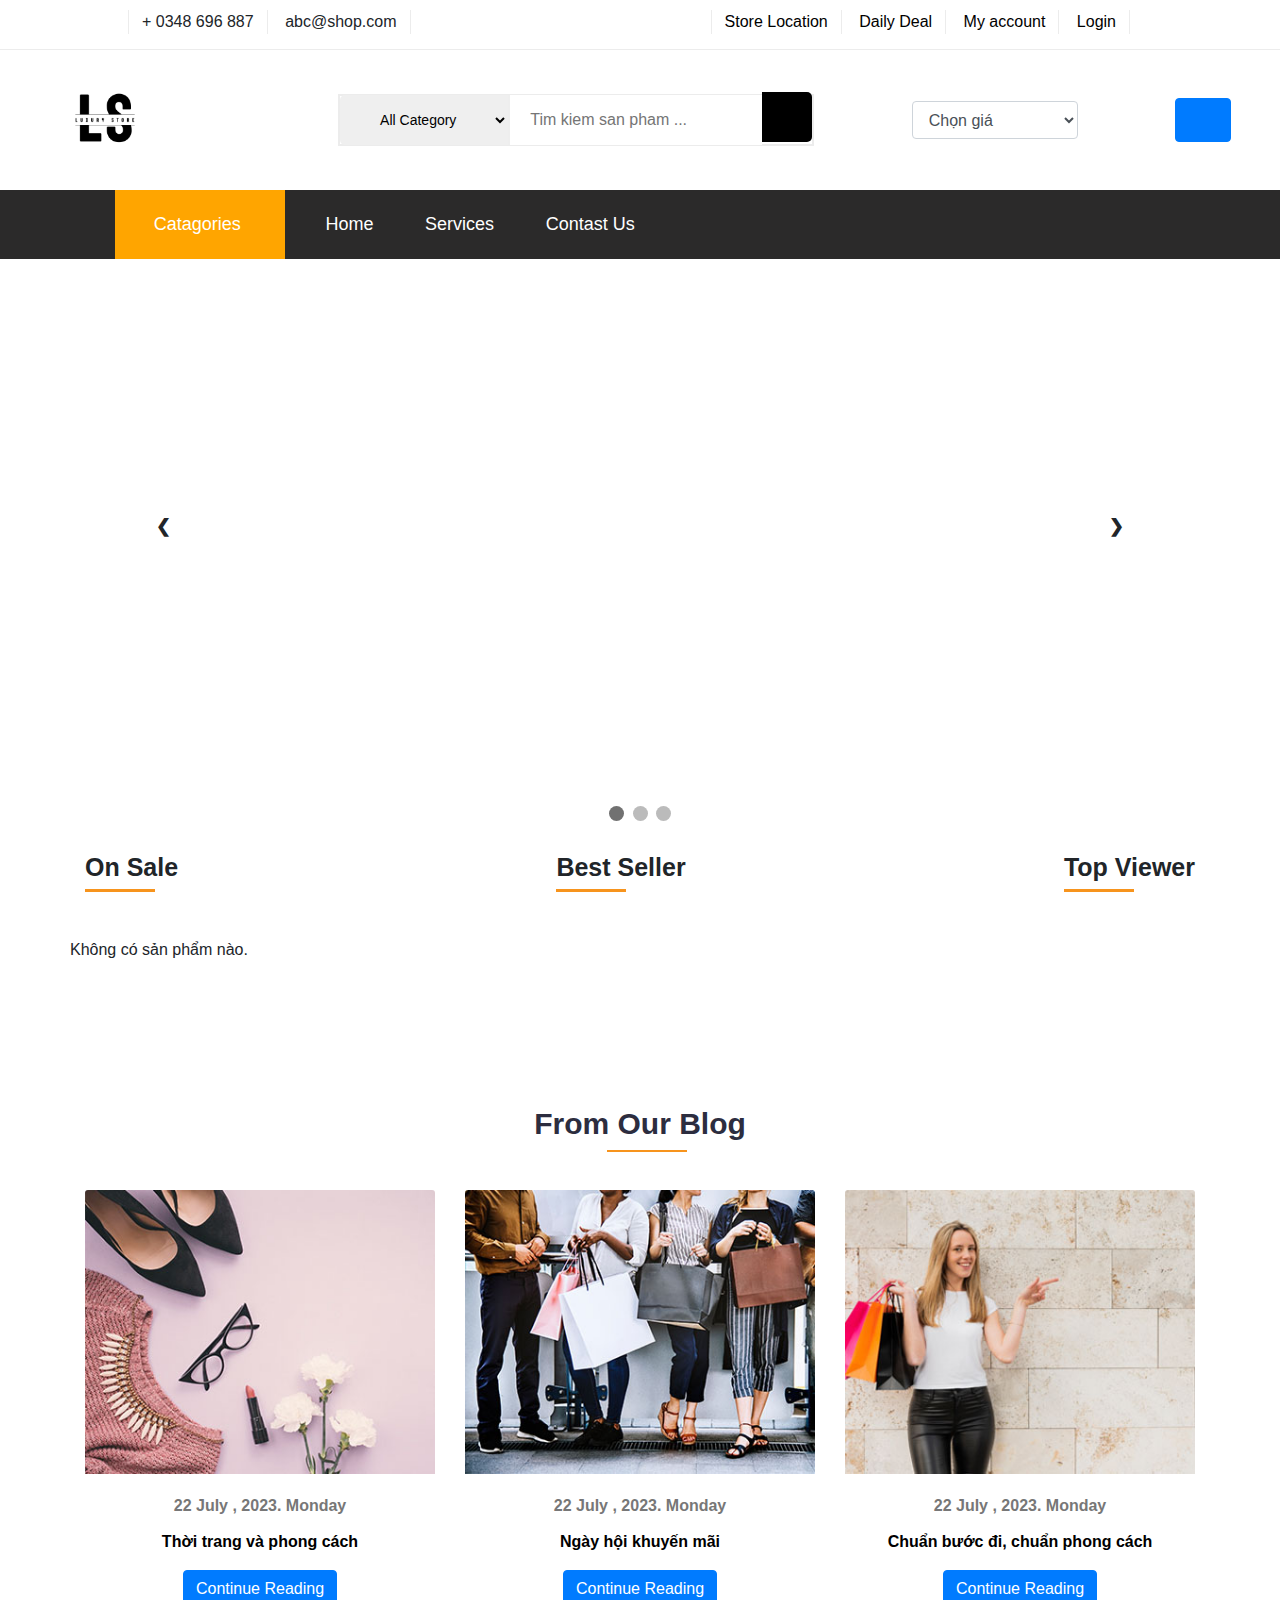
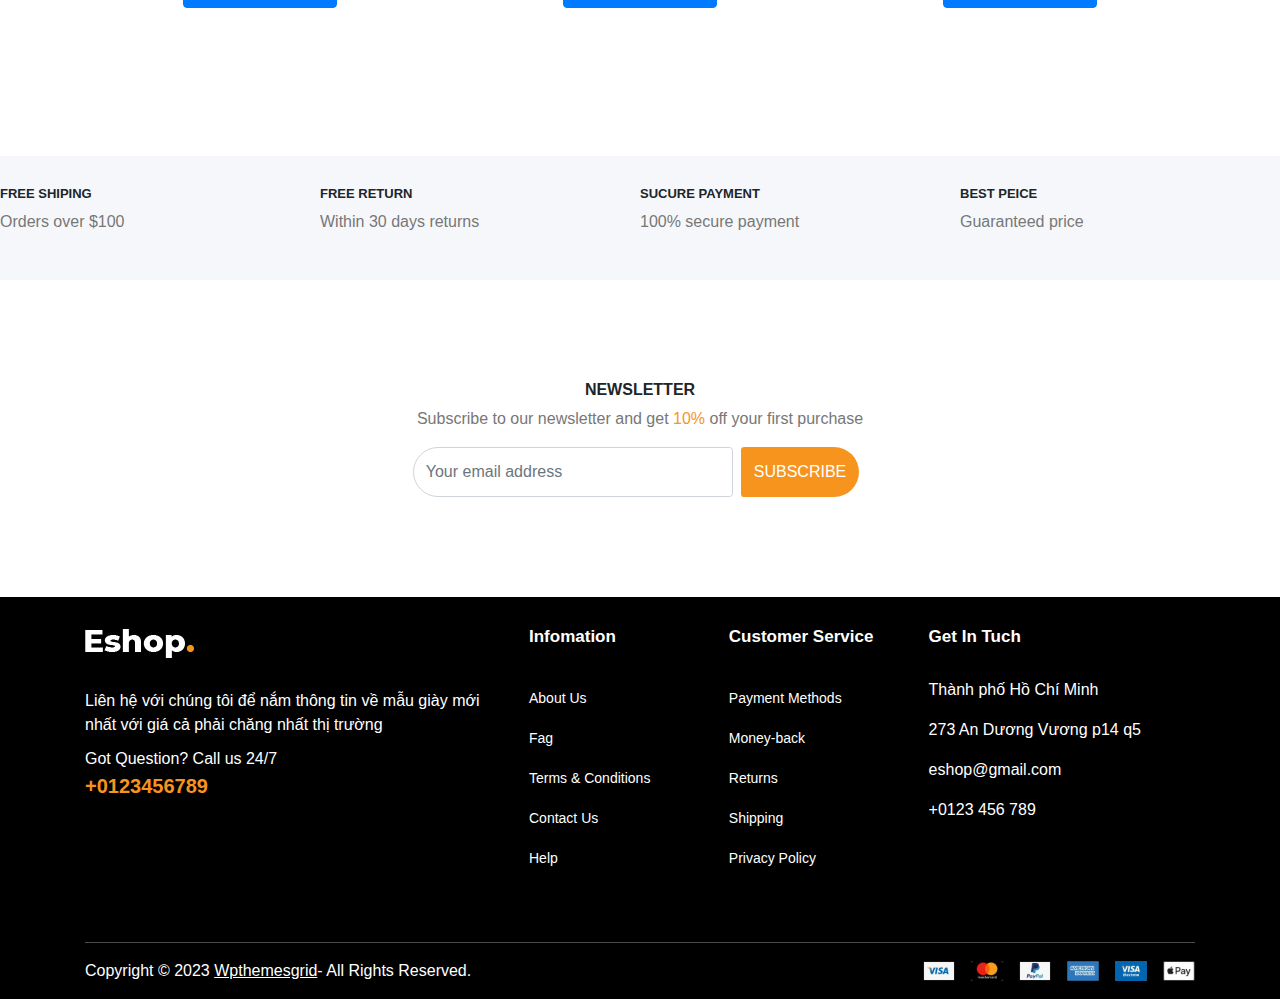
==== commit 8e10a9f9: "up" ====
--- a/index.html
+++ b/index.html
@@ -2,7 +2,7 @@
 <html lang="en">
 
 <head>
-    <title>Luxury Store</title>
+    <title>Eshop</title>
     <!-- Required meta tags -->
     <meta charset="utf-8">
     <meta name="viewport" content="width=device-width, initial-scale=1, shrink-to-fit=no">
@@ -96,6 +96,7 @@
                                         <th>Tên giày</th>
                                         <th>Loại giày</th>
                                         <th>Giá</th>
+                                        <th>Size</th>
                                         <th>Số lượng</th>
                                     </tr>
                                     <tbody id="cart-item"></tbody>
@@ -137,7 +138,7 @@
             <a href="#">Services</a>
         </div>
         <div class="nav-right">
-            <a href="contact.html">Contast Us</a>
+            <a href="#">Contast Us</a>
         </div>
 
     </div>
@@ -226,7 +227,7 @@
                 <div class="card text-center col-sm-4" style="width: 18rem;">
                     <img class="card-img-top" src="./img/blog1.jpg" alt="blog1">
                     <div class="card-body">
-                        <p class="card-title">22 July , 2022. Monday</p>
+                        <p class="card-title">22 July , 2023. Monday</p>
                         <a href="" class="card-text">Thời trang và phong cách</a>
                         <a href="https://giayhaanh.vn/blogs/tin-thoi-trang/bi-kip-chon-giay-chuan-chinh-cho-chuyen-du-lich-them-hoan-hao"
                             class="btn btn-primary mt-3">Continue Reading</a>
@@ -235,7 +236,7 @@
                 <div class="card text-center col-sm-4" style="width: 18rem;">
                     <img class="card-img-top" src="./img/blog2.jpg" alt="blog2">
                     <div class="card-body">
-                        <p class="card-title">22 July , 2020. Monday</p>
+                        <p class="card-title">22 July , 2023. Monday</p>
                         <a href="" class="card-text">Ngày hội khuyến mãi</a>
                         <a href="https://giayhaanh.vn/blogs/tin-thoi-trang/bi-kip-chon-giay-chuan-chinh-cho-chuyen-du-lich-them-hoan-hao"
                             class="btn btn-primary mt-3">Continue Reading</a>
@@ -244,7 +245,7 @@
                 <div class="card text-center col-sm-4" style="width: 18rem;">
                     <img class="card-img-top" src="./img/blog3.jpg" alt="blog3">
                     <div class="card-body">
-                        <p class="card-title">22 July , 2020. Monday</p>
+                        <p class="card-title">22 July , 2023. Monday</p>
                         <a href="" class="card-text">Chuẩn bước đi, chuẩn phong cách</a>
                         <a href="https://giayhaanh.vn/blogs/tin-thoi-trang/bi-kip-chon-giay-chuan-chinh-cho-chuyen-du-lich-them-hoan-hao"
                             class="btn btn-primary mt-3">Continue Reading</a>
@@ -264,7 +265,7 @@
                 <div class="feedback_text">
                     <h5>FREE SHIPING
                     </h5>
-                    <p>Orders over $200
+                    <p>Orders over $100
                     </p>
                 </div>
             </div>
@@ -308,14 +309,12 @@
     <div id="submit" class="text-center">
         <div class="text">
             <h5>NEWSLETTER</h5>
-            <p>Subscribe to our newsletter and get <span>15%</span> off your first purchase</p>
+            <p>Subscribe to our newsletter and get <span>10%</span> off your first purchase</p>
         </div>
         <div class="submit_content d-flex justify-content-center">
-            <input class="form-control w-25" type="email" id="email-Input" placeholder="Your email address">
-            <button class="btn mx-2" onclick="subscribeClicked()">SUBSCRIBE</button>
-        </div>
-        <div id="sub-success">Subscription successful. Check your email for further instructions.</div>
-        <div id="sub-error">Email is already subscribed. Please enter a different email.</div>
+            <input class="form-control w-25" type="email" placeholder="Your email address">
+            <button class="btn mx-2 ">SUBSCRIBE</button>
+        </div>
     </div>
     <!-- footer -->
     <footer>
@@ -378,7 +377,7 @@
             <hr style="background-color: #535353; width: 100%;">
             <div class="footer_end">
                 <div>
-                    <p>Copyright © 2020 <a href="#" target="_blank">Wpthemesgrid</a>- All Rights Reserved.</p>
+                    <p>Copyright © 2023 <a href="#" target="_blank">Wpthemesgrid</a>- All Rights Reserved.</p>
                 </div>
                 <div>
                     <img src="./img/payments.png" alt="payments" style="width: 100%">
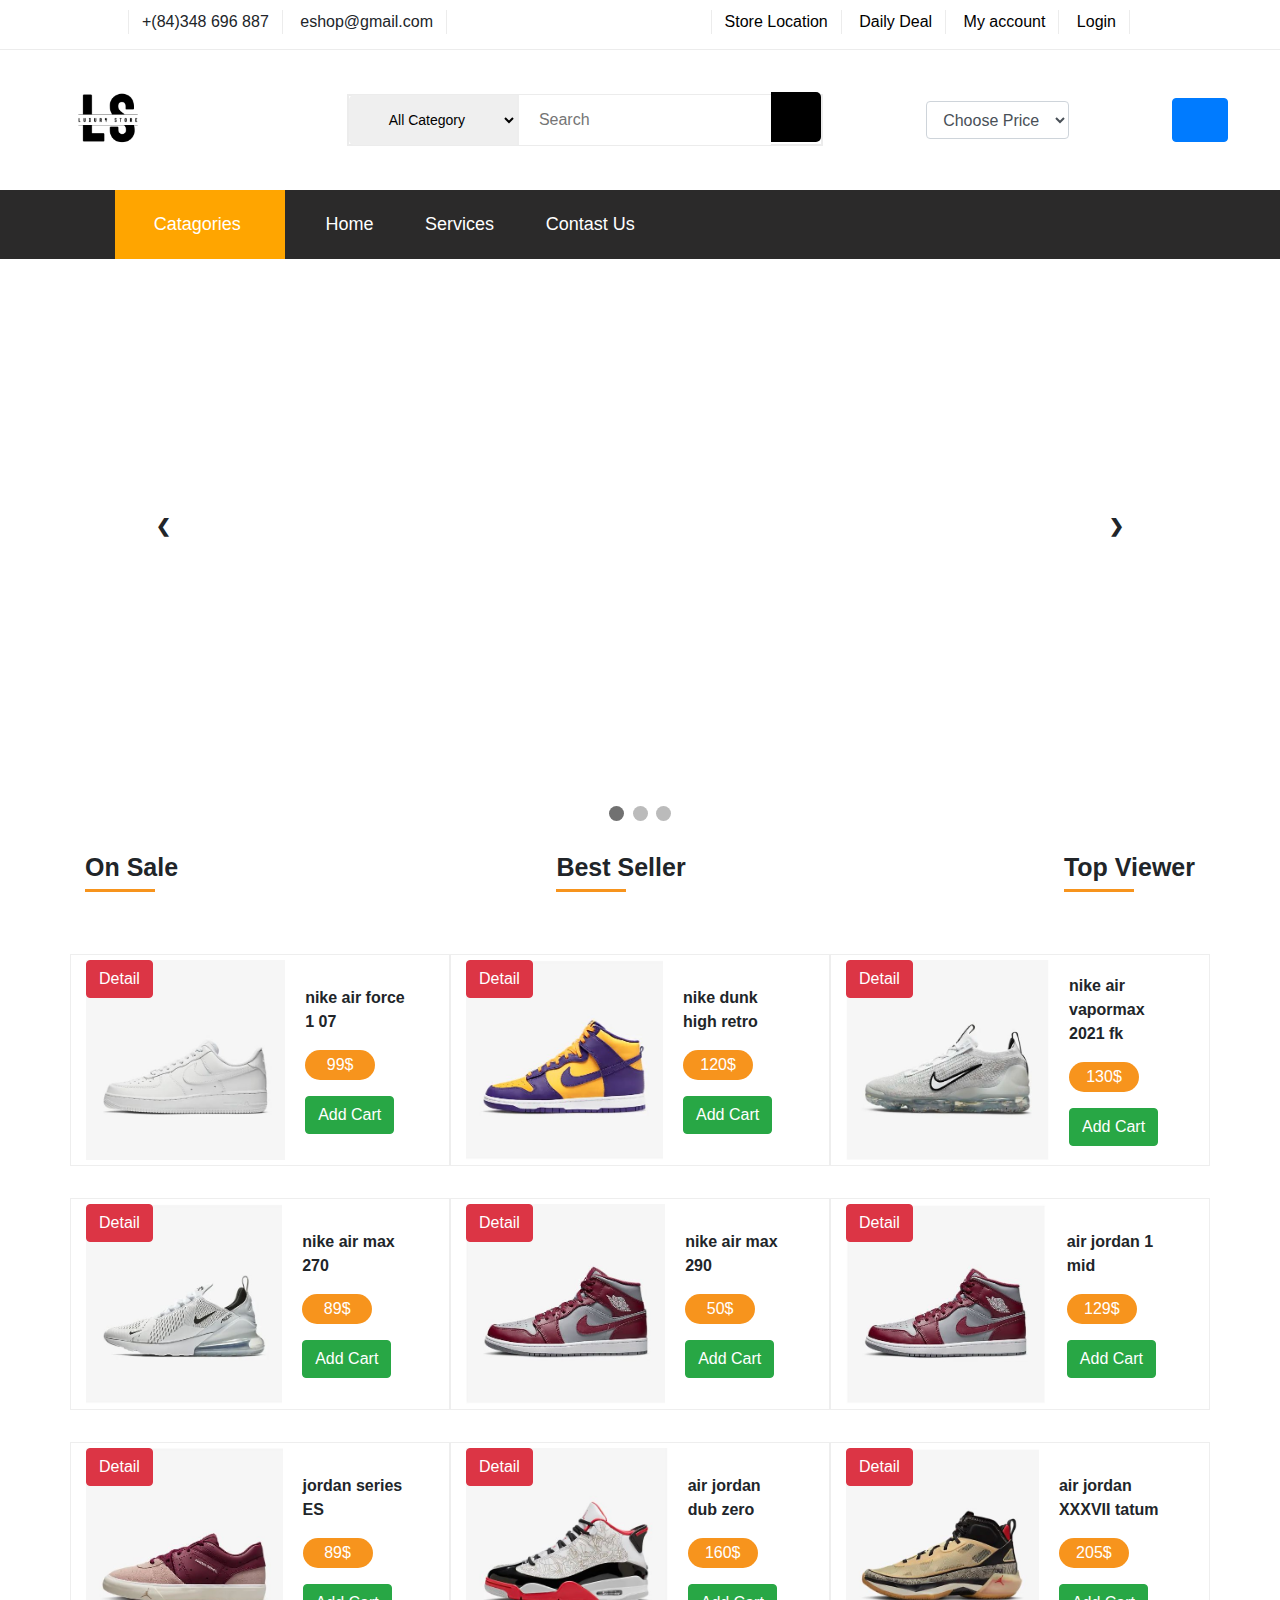
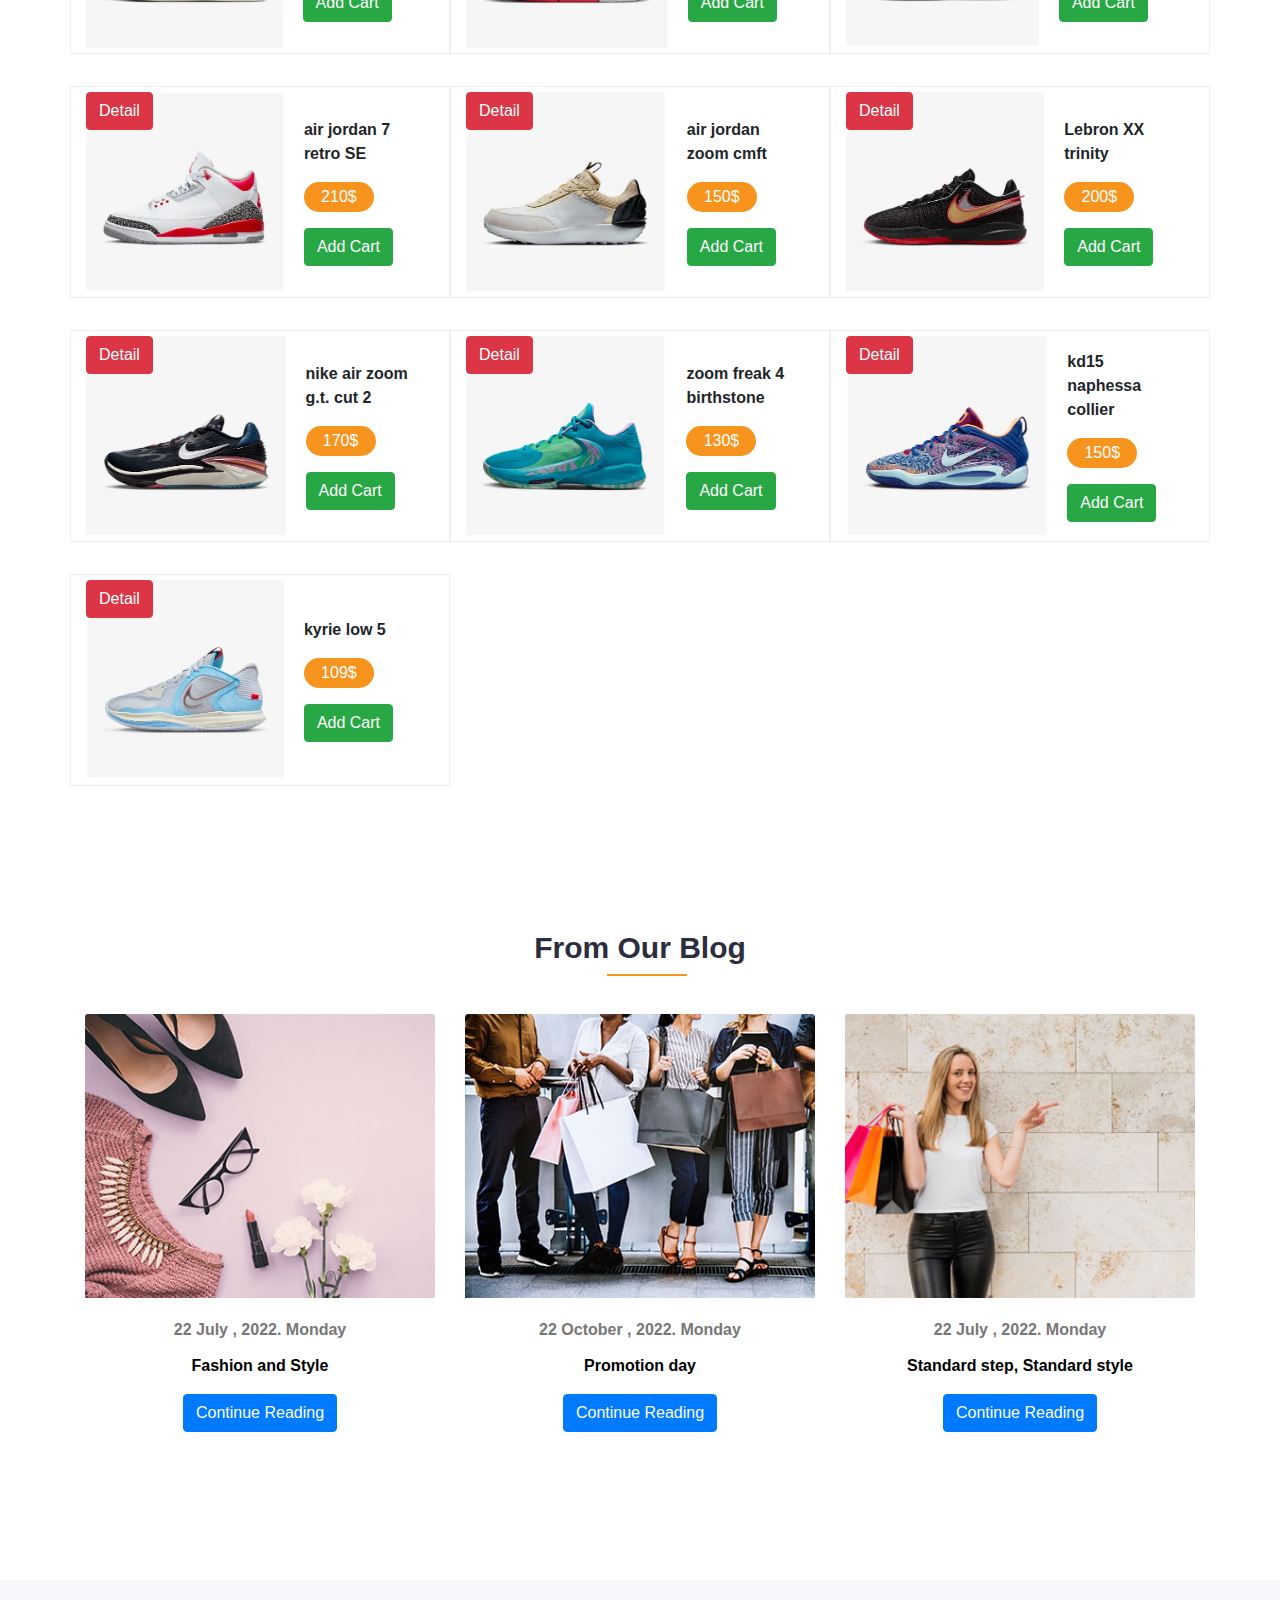
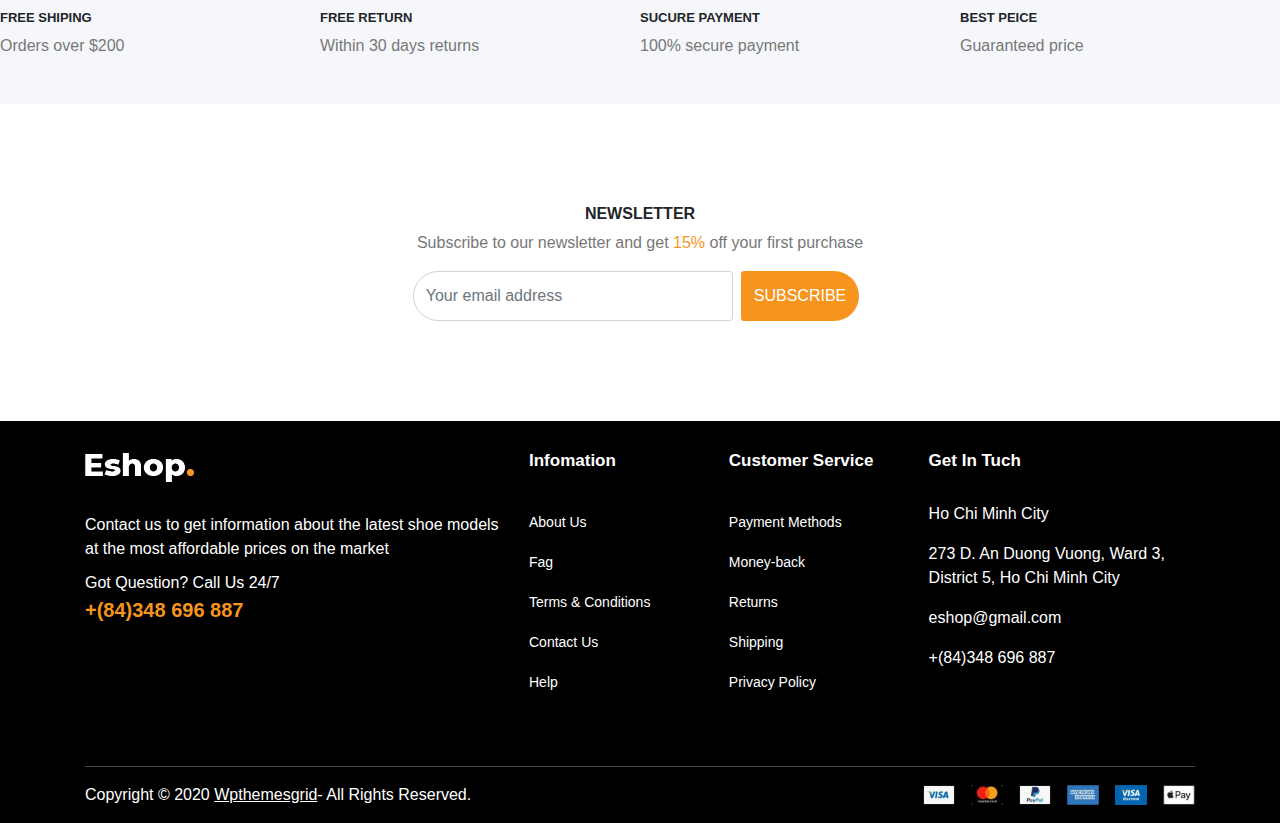
==== commit 335c1c8e: "..." ====
--- a/index.html
+++ b/index.html
@@ -24,9 +24,9 @@
     <div class="top">
         <div class="top-left">
             <ul>
-                <li style="border-left:solid 1px rgba(167, 165, 165, 0.211);"><i class="fa-solid fa-phone"></i> + 0348
+                <li style="border-left:solid 1px rgba(167, 165, 165, 0.211);"><i class="fa-solid fa-phone"></i> +(84)348
                     696 887</li>
-                <li><i class="fa-solid fa-envelope"></i></i> abc@shop.com</li>
+                <li><i class="fa-solid fa-envelope"></i></i> eshop@gmail.com</li>
             </ul>
         </div>
         <div class="top-right">
@@ -56,7 +56,7 @@
                     </select>
                 </div>
                 <input class="search" onchange="search()" type="search" name="search"
-                    placeholder="Tim kiem san pham ...">
+                    placeholder="Search">
                 <a href="#listProduct">
                     <button class="bt" onclick="search()">
                         <i class="fa-solid fa-magnifying-glass"></i>
@@ -66,10 +66,10 @@
         </div>
         <div id="searchByPrice">
             <select id="pr" class="form-control" onchange="searchByPrice()">
-                <option value="">Chọn giá</option>
-                <option value="1">Từ 50$ -> 100$</option>
-                <option value="2">Từ 100$ -> 150$</option>
-                <option value="3">Từ 150$ trở lên</option>
+                <option value="">Choose Price</option>
+                <option value="1">Under $100</option>
+                <option value="2">$100 -> $150</option>
+                <option value="3">$150+</option>
             </select>
         </div>
         <div class="profile">
@@ -83,7 +83,7 @@
                     <div class="modal-dialog modal-lg" role="document">
                         <div class="modal-content">
                             <div class="modal-header">
-                                <h5 class="modal-title" id="exampleModalLabel">Giỏ hàng</h5>
+                                <h5 class="modal-title" id="exampleModalLabel">Cart</h5>
 
                                 <button type="button" class="close" data-dismiss="modal" aria-label="Close">
                                     <span aria-hidden="true">&times;</span>
@@ -92,27 +92,26 @@
                             <div class="modal-body">
                                 <table class="table">
                                     <tr>
-                                        <th>Hình ảnh</th>
-                                        <th>Tên giày</th>
-                                        <th>Loại giày</th>
-                                        <th>Giá</th>
-                                        <th>Size</th>
-                                        <th>Số lượng</th>
+                                        <th>Image</th>
+                                        <th>Name Product</th>
+                                        <th>Category</th>
+                                        <th>Price</th>
+                                        <th>Quantity</th>
                                     </tr>
                                     <tbody id="cart-item"></tbody>
                                 </table>
                                 <div style="text-align: right">
-                                    <div style="color:red" class="my-3">Tổng số tiền:
+                                    <div style="color:red" class="my-3">Total:
                                         <span id="tongTien"></span>$
                                     </div>
                                     <button class="btn btn-warning" id="btn-purchase">
-                                        Thanh toán
+                                       Payment
 
                                     </button>
                                 </div>
                             </div>
                             <div class="modal-footer">
-                                <button type="button" class="btn btn-secondary" data-dismiss="modal">Đóng</button>
+                                <button type="button" class="btn btn-secondary" data-dismiss="modal">Close</button>
                             </div>
                         </div>
                     </div>
@@ -138,7 +137,7 @@
             <a href="#">Services</a>
         </div>
         <div class="nav-right">
-            <a href="#">Contast Us</a>
+            <a href="contact.html">Contast Us</a>
         </div>
 
     </div>
@@ -227,8 +226,9 @@
                 <div class="card text-center col-sm-4" style="width: 18rem;">
                     <img class="card-img-top" src="./img/blog1.jpg" alt="blog1">
                     <div class="card-body">
-                        <p class="card-title">22 July , 2023. Monday</p>
-                        <a href="" class="card-text">Thời trang và phong cách</a>
+                        <p class="card-title">22 July , 2022. Monday</p>
+                        <a href="" class="card-text">Fashion and Style</a>
+                        <br>
                         <a href="https://giayhaanh.vn/blogs/tin-thoi-trang/bi-kip-chon-giay-chuan-chinh-cho-chuyen-du-lich-them-hoan-hao"
                             class="btn btn-primary mt-3">Continue Reading</a>
                     </div>
@@ -236,8 +236,9 @@
                 <div class="card text-center col-sm-4" style="width: 18rem;">
                     <img class="card-img-top" src="./img/blog2.jpg" alt="blog2">
                     <div class="card-body">
-                        <p class="card-title">22 July , 2023. Monday</p>
-                        <a href="" class="card-text">Ngày hội khuyến mãi</a>
+                        <p class="card-title">22 October , 2022. Monday</p>
+                        <a href="" class="card-text">Promotion day</a>
+                        <br>
                         <a href="https://giayhaanh.vn/blogs/tin-thoi-trang/bi-kip-chon-giay-chuan-chinh-cho-chuyen-du-lich-them-hoan-hao"
                             class="btn btn-primary mt-3">Continue Reading</a>
                     </div>
@@ -245,8 +246,8 @@
                 <div class="card text-center col-sm-4" style="width: 18rem;">
                     <img class="card-img-top" src="./img/blog3.jpg" alt="blog3">
                     <div class="card-body">
-                        <p class="card-title">22 July , 2023. Monday</p>
-                        <a href="" class="card-text">Chuẩn bước đi, chuẩn phong cách</a>
+                        <p class="card-title">22 July , 2022. Monday</p>
+                        <a href="" class="card-text">Standard step, Standard style</a>
                         <a href="https://giayhaanh.vn/blogs/tin-thoi-trang/bi-kip-chon-giay-chuan-chinh-cho-chuyen-du-lich-them-hoan-hao"
                             class="btn btn-primary mt-3">Continue Reading</a>
                     </div>
@@ -265,7 +266,7 @@
                 <div class="feedback_text">
                     <h5>FREE SHIPING
                     </h5>
-                    <p>Orders over $100
+                    <p>Orders over $200
                     </p>
                 </div>
             </div>
@@ -309,12 +310,14 @@
     <div id="submit" class="text-center">
         <div class="text">
             <h5>NEWSLETTER</h5>
-            <p>Subscribe to our newsletter and get <span>10%</span> off your first purchase</p>
+            <p>Subscribe to our newsletter and get <span>15%</span> off your first purchase</p>
         </div>
         <div class="submit_content d-flex justify-content-center">
-            <input class="form-control w-25" type="email" placeholder="Your email address">
-            <button class="btn mx-2 ">SUBSCRIBE</button>
-        </div>
+            <input class="form-control w-25" type="email" id="email-Input" placeholder="Your email address">
+            <button class="btn mx-2" onclick="subscribeClicked()">SUBSCRIBE</button>
+        </div>
+        <div id="sub-success">Subscription successful. Check your email for further instructions.</div>
+        <div id="sub-error">Email is already subscribed. Please enter a different email.</div>
     </div>
     <!-- footer -->
     <footer>
@@ -325,11 +328,10 @@
                         <img src="./img/logo2.png" alt="logo2">
                     </a>
                 </div>
-                <p class="text">Liên hệ với chúng tôi để nắm thông tin về mẫu giày mới nhất với giá cả phải chăng nhất
-                    thị trường</p>
-                <p>Got Question? Call us 24/7
+                <p class="text">Contact us to get information about the latest shoe models at the most affordable prices on the market</p>
+                <p>Got Question? Call Us 24/7
                 </p>
-                <a href="#" class="contact">+0123456789</a>
+                <a href="#" class="contact">+(84)348 696 887</a>
             </div>
             <div class="infomation">
                 <h4 class="title">Infomation</h4>
@@ -354,12 +356,10 @@
             </div>
             <div class="getInTuch">
                 <h4 class="title">Get In Tuch</h4>
-                <p>Thành phố Hồ Chí Minh</p>
-                <p>273 An Dương Vương p14 q5
-                </p>
-                <p>eshop@gmail.com
-                </p>
-                <p>+0123 456 789
+                <p>Ho Chi Minh City</p>
+                <p>273 D. An Duong Vuong, Ward 3, District 5, Ho Chi Minh City</p>
+                <p>eshop@gmail.com</p>
+                <p>+(84)348 696 887
                 </p>
                 <div class="icon">
                     <a href="#"><i class="fa-brands fa-facebook-f"></i></a>
@@ -377,7 +377,7 @@
             <hr style="background-color: #535353; width: 100%;">
             <div class="footer_end">
                 <div>
-                    <p>Copyright © 2023 <a href="#" target="_blank">Wpthemesgrid</a>- All Rights Reserved.</p>
+                    <p>Copyright © 2020 <a href="#" target="_blank">Wpthemesgrid</a>- All Rights Reserved.</p>
                 </div>
                 <div>
                     <img src="./img/payments.png" alt="payments" style="width: 100%">
@@ -394,12 +394,12 @@
 
         </div>
         <div class="modal-body">
-            <h5>Tổng giá tiền đơn hàng của bạn: <span id="totalcart"></span>$</h5>
-            <h3>Đơn hàng của bạn đã được thanh toán</h3>
+            <h5>Total price of your order: <span id="totalcart"></span>$</h5>
+            <h3>Your order has been paid</h3>
             <div class="iconPay">
                 <i class="fa-regular fa-circle-check"></i>
             </div>
-            <div data-dimiss="pay-Modal"><button onclick="end()">Kết thúc</button></div>
+            <div data-dimiss="pay-Modal"><button onclick="end()">Finish</button></div>
         </div>
     </div>
     <script src="./main.js"></script>
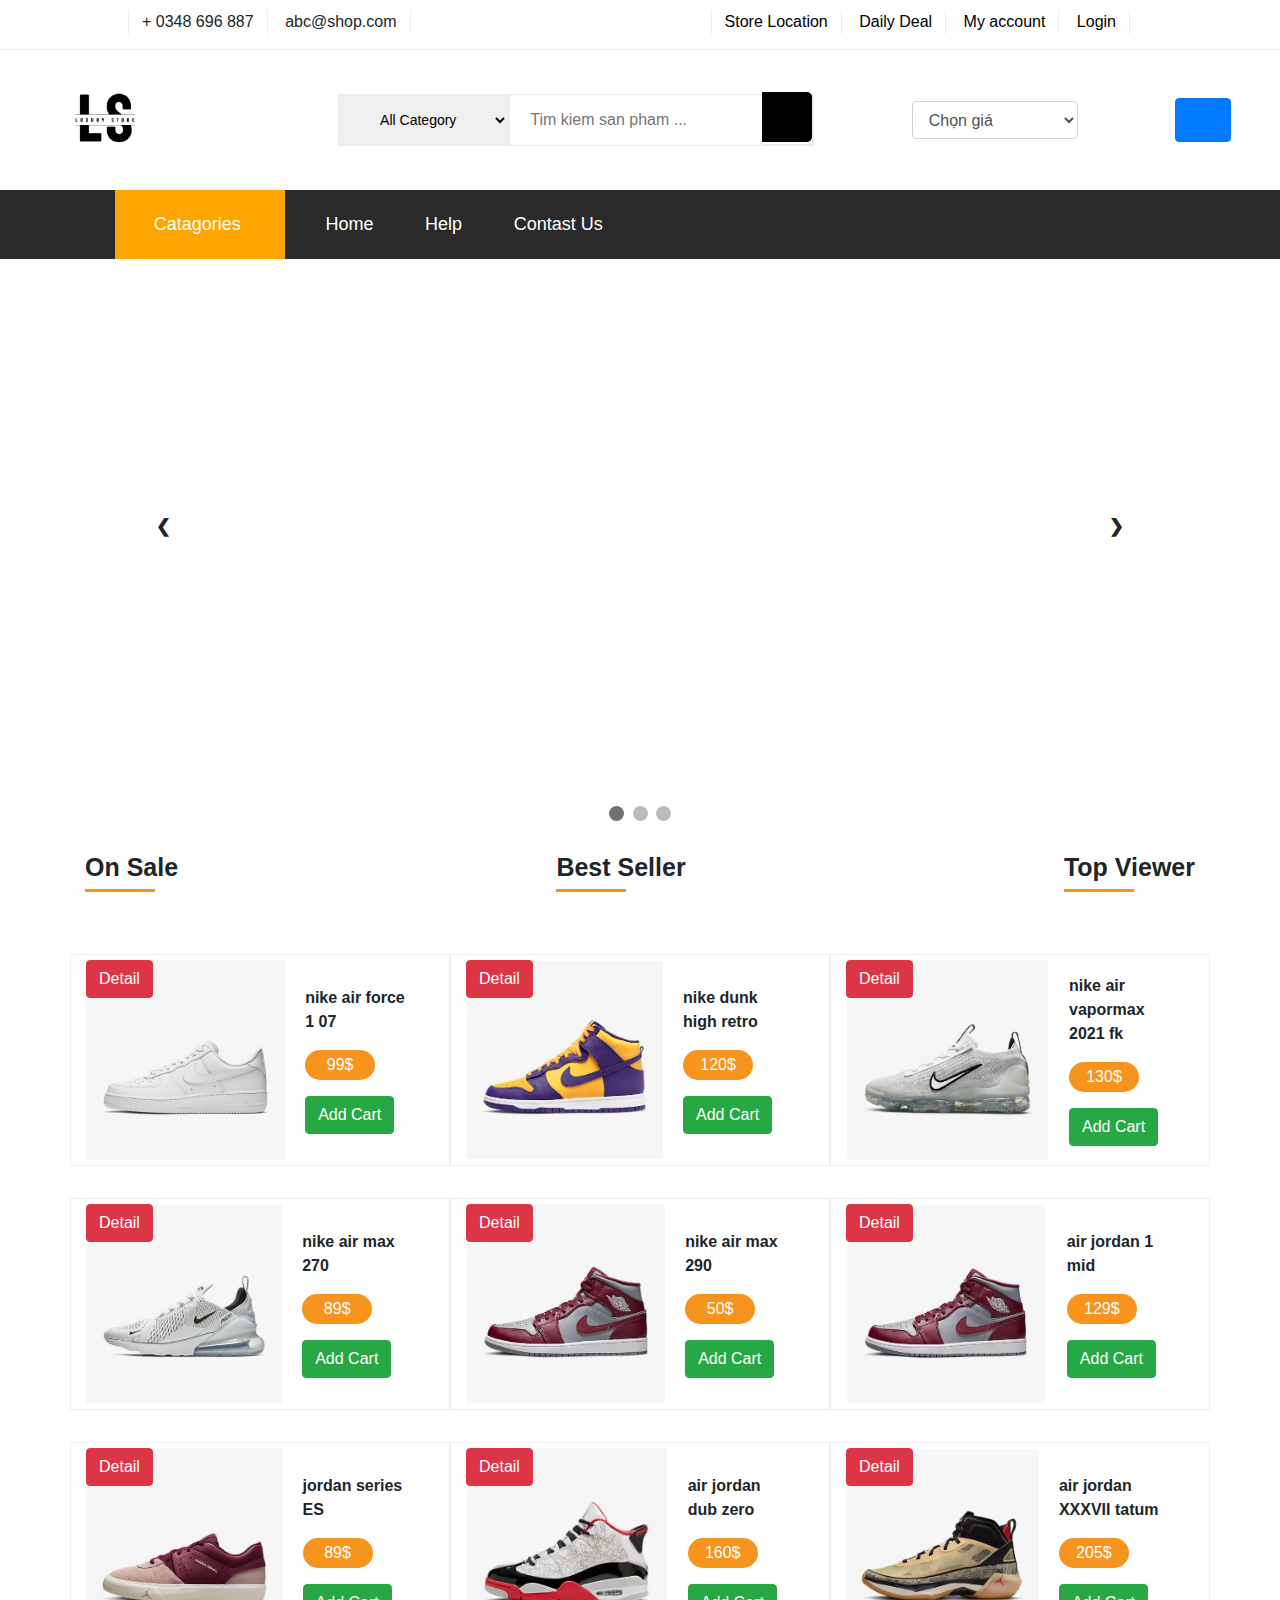
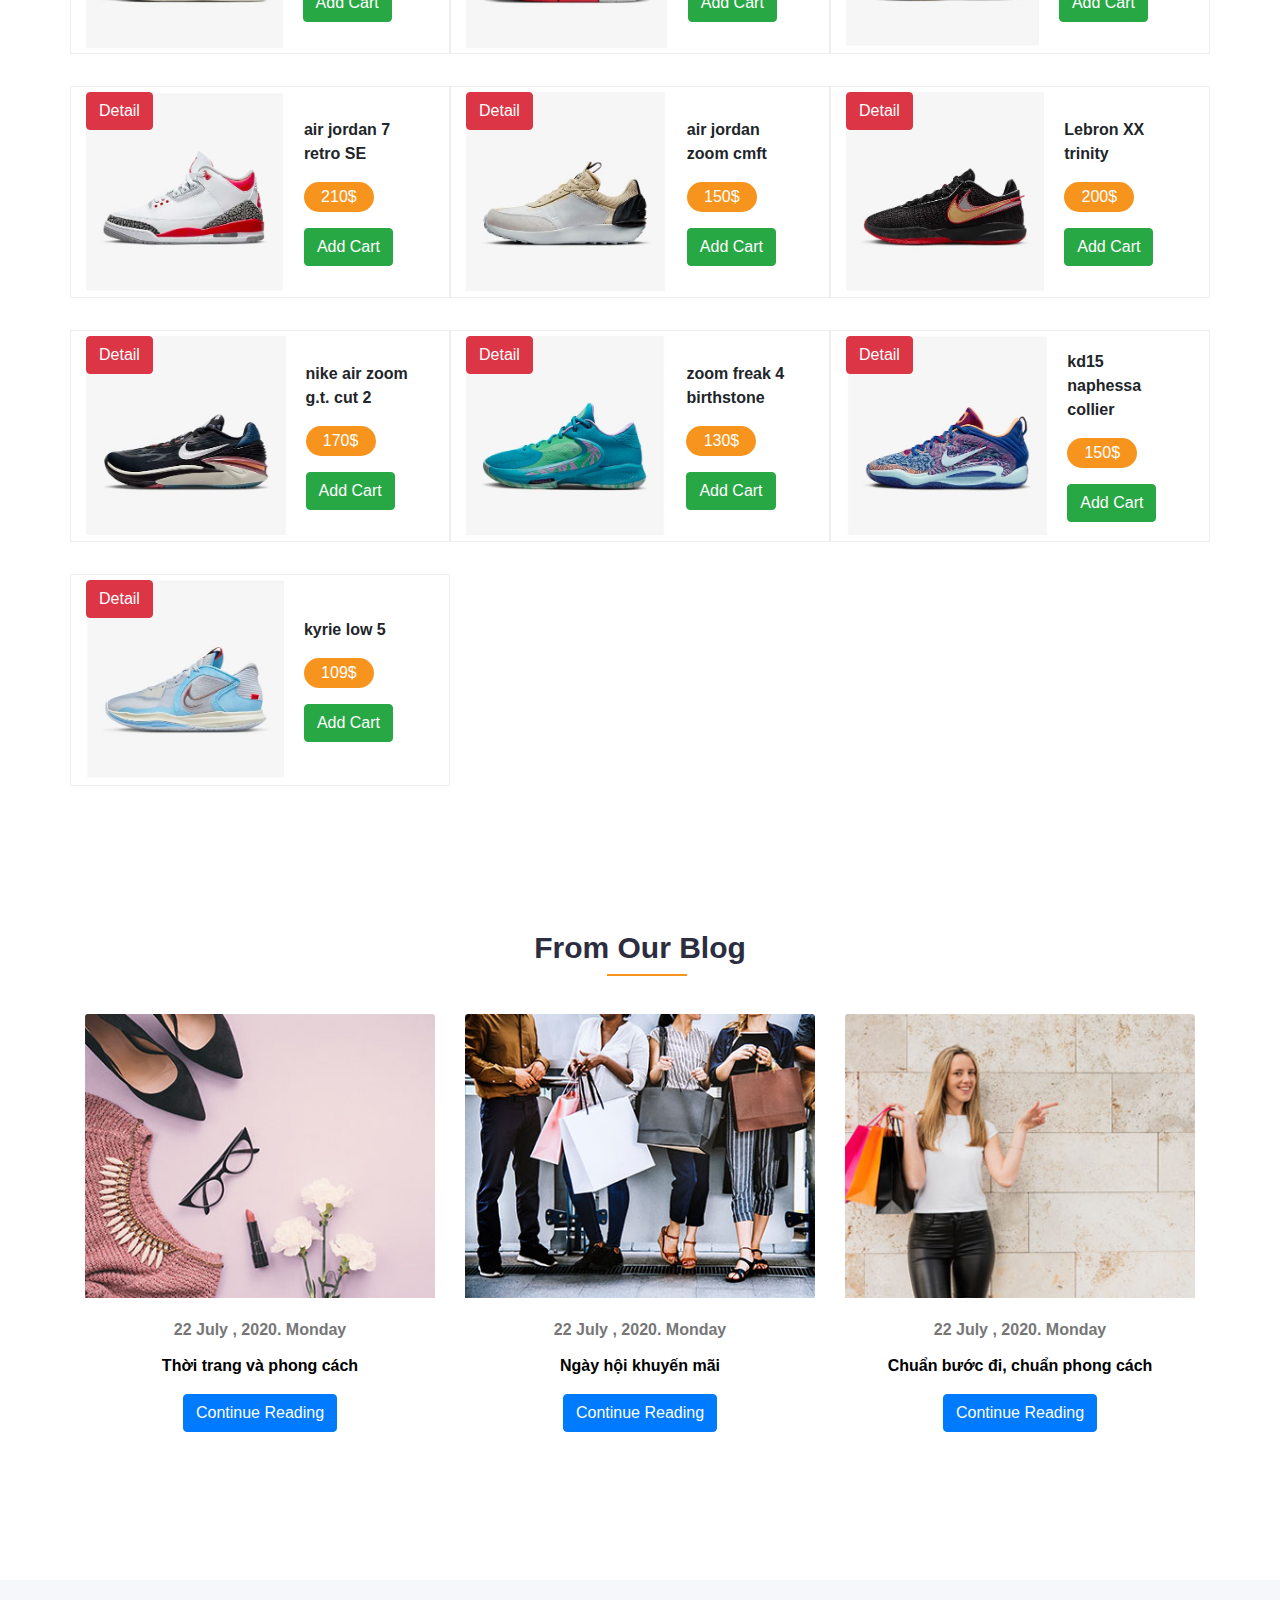
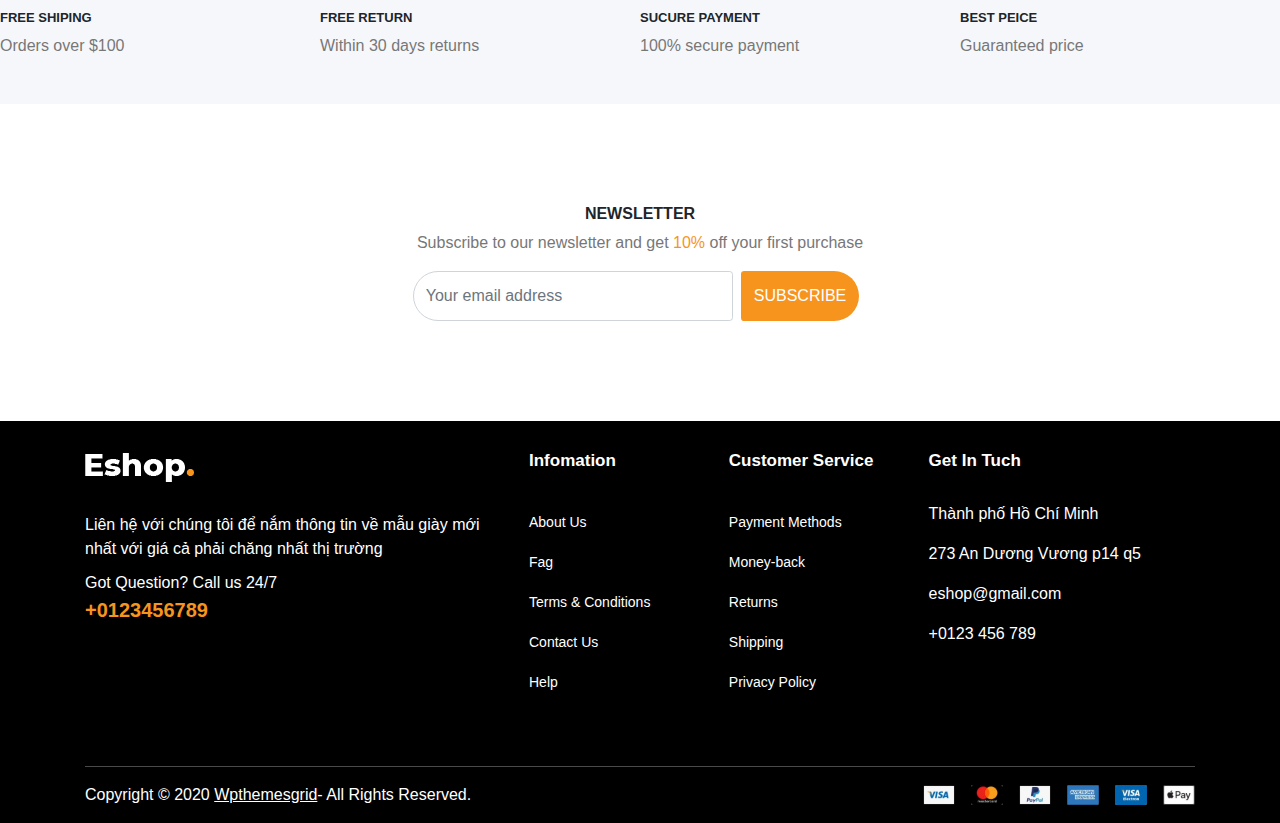
==== commit af136744: "Béo" ====
--- a/index.html
+++ b/index.html
@@ -24,9 +24,9 @@
     <div class="top">
         <div class="top-left">
             <ul>
-                <li style="border-left:solid 1px rgba(167, 165, 165, 0.211);"><i class="fa-solid fa-phone"></i> +(84)348
+                <li style="border-left:solid 1px rgba(167, 165, 165, 0.211);"><i class="fa-solid fa-phone"></i> + 0348
                     696 887</li>
-                <li><i class="fa-solid fa-envelope"></i></i> eshop@gmail.com</li>
+                <li><i class="fa-solid fa-envelope"></i></i> abc@shop.com</li>
             </ul>
         </div>
         <div class="top-right">
@@ -56,7 +56,7 @@
                     </select>
                 </div>
                 <input class="search" onchange="search()" type="search" name="search"
-                    placeholder="Search">
+                    placeholder="Tim kiem san pham ...">
                 <a href="#listProduct">
                     <button class="bt" onclick="search()">
                         <i class="fa-solid fa-magnifying-glass"></i>
@@ -66,10 +66,10 @@
         </div>
         <div id="searchByPrice">
             <select id="pr" class="form-control" onchange="searchByPrice()">
-                <option value="">Choose Price</option>
-                <option value="1">Under $100</option>
-                <option value="2">$100 -> $150</option>
-                <option value="3">$150+</option>
+                <option value="">Chọn giá</option>
+                <option value="1">Từ 50$ -> 100$</option>
+                <option value="2">Từ 100$ -> 150$</option>
+                <option value="3">Từ 150$ trở lên</option>
             </select>
         </div>
         <div class="profile">
@@ -83,7 +83,7 @@
                     <div class="modal-dialog modal-lg" role="document">
                         <div class="modal-content">
                             <div class="modal-header">
-                                <h5 class="modal-title" id="exampleModalLabel">Cart</h5>
+                                <h5 class="modal-title" id="exampleModalLabel">Giỏ hàng</h5>
 
                                 <button type="button" class="close" data-dismiss="modal" aria-label="Close">
                                     <span aria-hidden="true">&times;</span>
@@ -92,26 +92,26 @@
                             <div class="modal-body">
                                 <table class="table">
                                     <tr>
-                                        <th>Image</th>
-                                        <th>Name Product</th>
-                                        <th>Category</th>
-                                        <th>Price</th>
-                                        <th>Quantity</th>
+                                        <th>Hình ảnh</th>
+                                        <th>Tên giày</th>
+                                        <th>Loại giày</th>
+                                        <th>Giá</th>
+                                        <th>Số lượng</th>
                                     </tr>
                                     <tbody id="cart-item"></tbody>
                                 </table>
                                 <div style="text-align: right">
-                                    <div style="color:red" class="my-3">Total:
+                                    <div style="color:red" class="my-3">Tổng số tiền:
                                         <span id="tongTien"></span>$
                                     </div>
                                     <button class="btn btn-warning" id="btn-purchase">
-                                       Payment
+                                        Thanh toán
 
                                     </button>
                                 </div>
                             </div>
                             <div class="modal-footer">
-                                <button type="button" class="btn btn-secondary" data-dismiss="modal">Close</button>
+                                <button type="button" class="btn btn-secondary" data-dismiss="modal">Đóng</button>
                             </div>
                         </div>
                     </div>
@@ -125,19 +125,19 @@
         <div class="dropdown">
             <button class="dropbtn"><i class="fa-solid fa-bars"></i>&emsp;Catagories &emsp;</i></button>
             <div class="dropdown-content">
-                <a href="#">Men</a>
-                <a href="#">Women</a>
-                <a href="#">Sales</a>
+                <a href="http://127.0.0.1:5500/index.html">Men</a>
+                <a href="http://127.0.0.1:5500/index.html">Women</a>
+                <a href="http://127.0.0.1:5500/index.html">Sales</a>
             </div>
         </div>
         <div class="nav-right">
-            <a href="#">Home</a>
+            <a href="http://127.0.0.1:5500/index.html">Home</a>
         </div>
         <div class="nav-right">
-            <a href="#">Services</a>
+            <a href="http://127.0.0.1:5500/help.html">Help</a>
         </div>
         <div class="nav-right">
-            <a href="contact.html">Contast Us</a>
+            <a href="#">Contast Us</a>
         </div>
 
     </div>
@@ -226,9 +226,8 @@
                 <div class="card text-center col-sm-4" style="width: 18rem;">
                     <img class="card-img-top" src="./img/blog1.jpg" alt="blog1">
                     <div class="card-body">
-                        <p class="card-title">22 July , 2022. Monday</p>
-                        <a href="" class="card-text">Fashion and Style</a>
-                        <br>
+                        <p class="card-title">22 July , 2020. Monday</p>
+                        <a href="" class="card-text">Thời trang và phong cách</a>
                         <a href="https://giayhaanh.vn/blogs/tin-thoi-trang/bi-kip-chon-giay-chuan-chinh-cho-chuyen-du-lich-them-hoan-hao"
                             class="btn btn-primary mt-3">Continue Reading</a>
                     </div>
@@ -236,9 +235,8 @@
                 <div class="card text-center col-sm-4" style="width: 18rem;">
                     <img class="card-img-top" src="./img/blog2.jpg" alt="blog2">
                     <div class="card-body">
-                        <p class="card-title">22 October , 2022. Monday</p>
-                        <a href="" class="card-text">Promotion day</a>
-                        <br>
+                        <p class="card-title">22 July , 2020. Monday</p>
+                        <a href="" class="card-text">Ngày hội khuyến mãi</a>
                         <a href="https://giayhaanh.vn/blogs/tin-thoi-trang/bi-kip-chon-giay-chuan-chinh-cho-chuyen-du-lich-them-hoan-hao"
                             class="btn btn-primary mt-3">Continue Reading</a>
                     </div>
@@ -246,8 +244,8 @@
                 <div class="card text-center col-sm-4" style="width: 18rem;">
                     <img class="card-img-top" src="./img/blog3.jpg" alt="blog3">
                     <div class="card-body">
-                        <p class="card-title">22 July , 2022. Monday</p>
-                        <a href="" class="card-text">Standard step, Standard style</a>
+                        <p class="card-title">22 July , 2020. Monday</p>
+                        <a href="" class="card-text">Chuẩn bước đi, chuẩn phong cách</a>
                         <a href="https://giayhaanh.vn/blogs/tin-thoi-trang/bi-kip-chon-giay-chuan-chinh-cho-chuyen-du-lich-them-hoan-hao"
                             class="btn btn-primary mt-3">Continue Reading</a>
                     </div>
@@ -266,7 +264,7 @@
                 <div class="feedback_text">
                     <h5>FREE SHIPING
                     </h5>
-                    <p>Orders over $200
+                    <p>Orders over $100
                     </p>
                 </div>
             </div>
@@ -310,14 +308,12 @@
     <div id="submit" class="text-center">
         <div class="text">
             <h5>NEWSLETTER</h5>
-            <p>Subscribe to our newsletter and get <span>15%</span> off your first purchase</p>
+            <p>Subscribe to our newsletter and get <span>10%</span> off your first purchase</p>
         </div>
         <div class="submit_content d-flex justify-content-center">
-            <input class="form-control w-25" type="email" id="email-Input" placeholder="Your email address">
-            <button class="btn mx-2" onclick="subscribeClicked()">SUBSCRIBE</button>
-        </div>
-        <div id="sub-success">Subscription successful. Check your email for further instructions.</div>
-        <div id="sub-error">Email is already subscribed. Please enter a different email.</div>
+            <input class="form-control w-25" type="email" placeholder="Your email address">
+            <button class="btn mx-2 ">SUBSCRIBE</button>
+        </div>
     </div>
     <!-- footer -->
     <footer>
@@ -328,10 +324,11 @@
                         <img src="./img/logo2.png" alt="logo2">
                     </a>
                 </div>
-                <p class="text">Contact us to get information about the latest shoe models at the most affordable prices on the market</p>
-                <p>Got Question? Call Us 24/7
+                <p class="text">Liên hệ với chúng tôi để nắm thông tin về mẫu giày mới nhất với giá cả phải chăng nhất
+                    thị trường</p>
+                <p>Got Question? Call us 24/7
                 </p>
-                <a href="#" class="contact">+(84)348 696 887</a>
+                <a href="#" class="contact">+0123456789</a>
             </div>
             <div class="infomation">
                 <h4 class="title">Infomation</h4>
@@ -356,10 +353,12 @@
             </div>
             <div class="getInTuch">
                 <h4 class="title">Get In Tuch</h4>
-                <p>Ho Chi Minh City</p>
-                <p>273 D. An Duong Vuong, Ward 3, District 5, Ho Chi Minh City</p>
-                <p>eshop@gmail.com</p>
-                <p>+(84)348 696 887
+                <p>Thành phố Hồ Chí Minh</p>
+                <p>273 An Dương Vương p14 q5
+                </p>
+                <p>eshop@gmail.com
+                </p>
+                <p>+0123 456 789
                 </p>
                 <div class="icon">
                     <a href="#"><i class="fa-brands fa-facebook-f"></i></a>
@@ -394,12 +393,12 @@
 
         </div>
         <div class="modal-body">
-            <h5>Total price of your order: <span id="totalcart"></span>$</h5>
-            <h3>Your order has been paid</h3>
+            <h5>Tổng giá tiền đơn hàng của bạn: <span id="totalcart"></span>$</h5>
+            <h3>Đơn hàng của bạn đã được thanh toán</h3>
             <div class="iconPay">
                 <i class="fa-regular fa-circle-check"></i>
             </div>
-            <div data-dimiss="pay-Modal"><button onclick="end()">Finish</button></div>
+            <div data-dimiss="pay-Modal"><button onclick="end()">Kết thúc</button></div>
         </div>
     </div>
     <script src="./main.js"></script>
--- a/main.css
+++ b/main.css
@@ -231,7 +231,7 @@
 
 .nav-right:hover {
     background-color: orange;
-    transition-delay: 1.s;
+    transition-delay: 10.5ms;
 }
 
 .slideshow-container {
@@ -716,13 +716,6 @@
     margin-top: 30px;
 }
 
-#sub-success,
-#sub-error {
-            display: none;
-            padding: 15px;
-            margin: 10px 0;
-            text-align: center;
-        }
 /* curentpage */
 .content_page ul {
     display: flex;
@@ -807,4 +800,15 @@
         position: relative;
         align-items: center;
     }
-}+}
+#cauhoi{
+    margin: 20px;
+}
+#fillanswer{
+    background-color:#bec5cb;
+}
+#answer{
+    margin: 50px;
+    font-family: 'Circular Std', sans-serif;
+    border-radius: 10px
+}
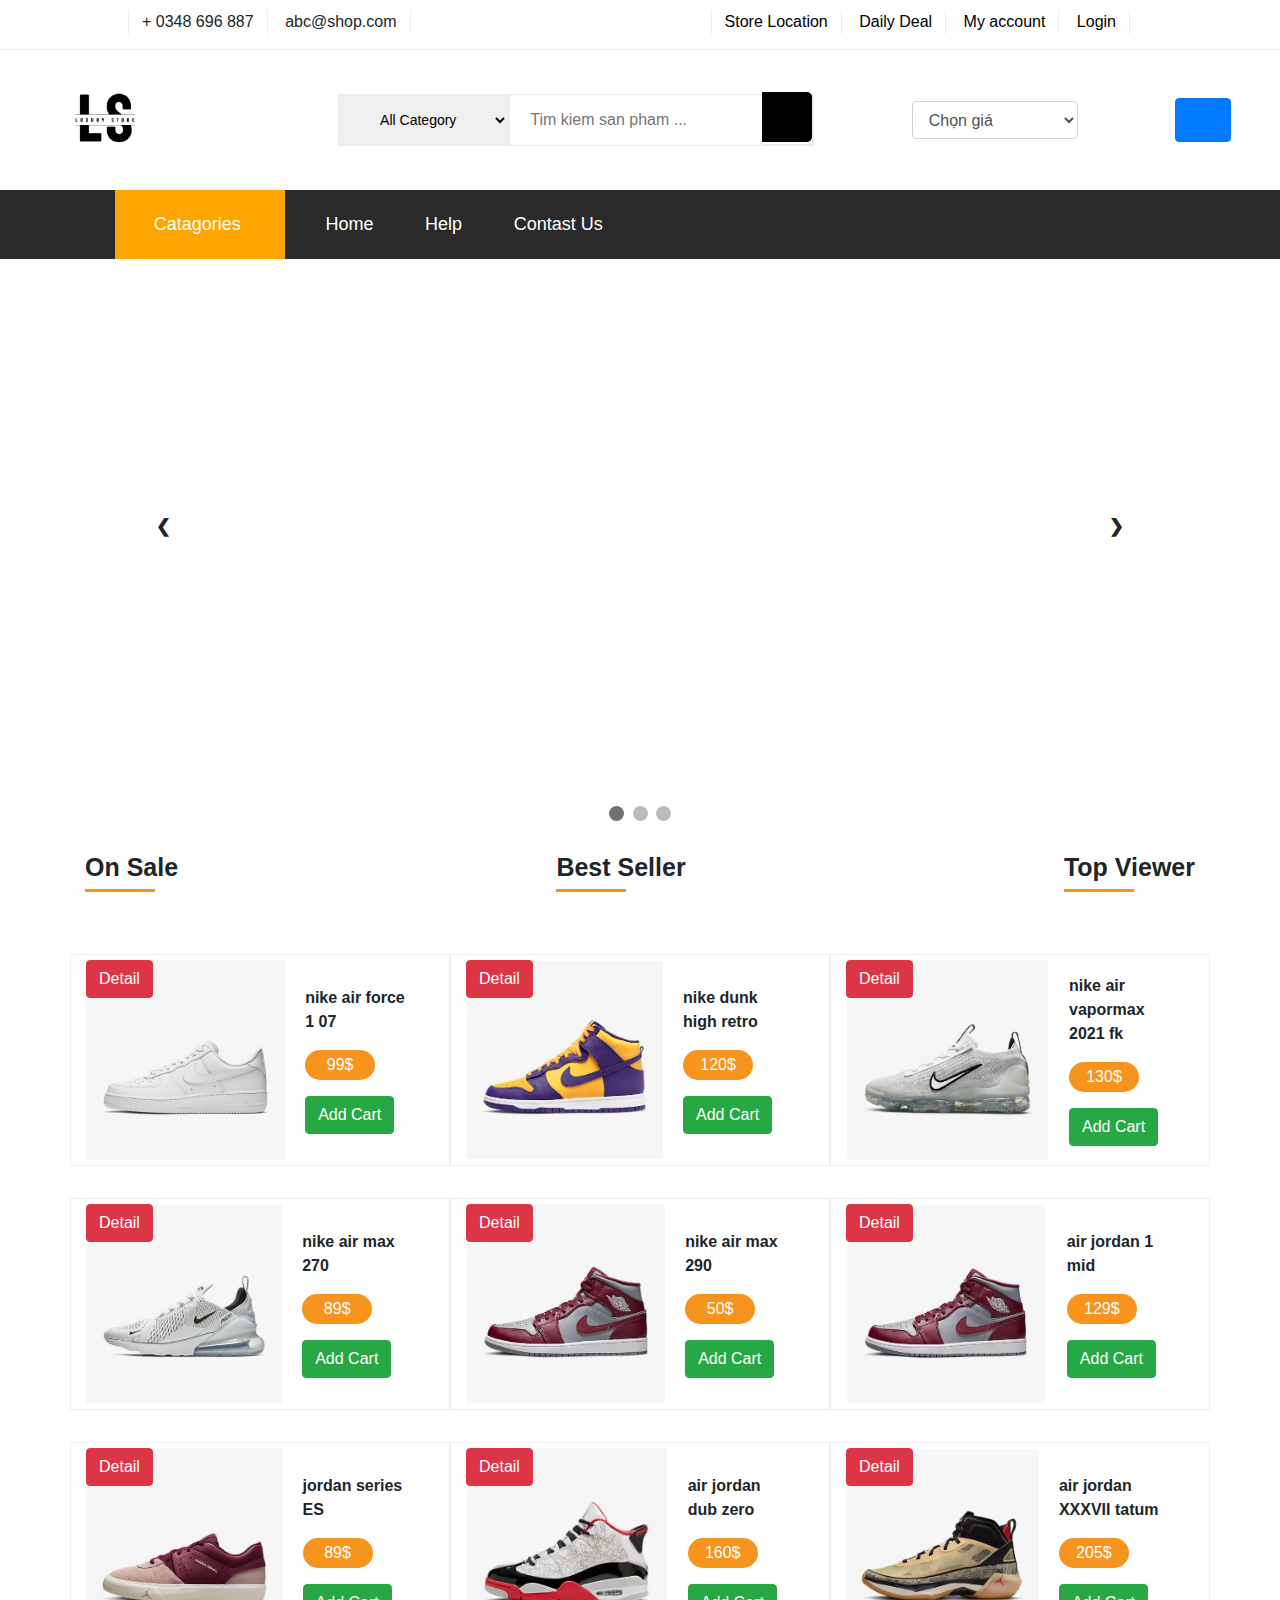
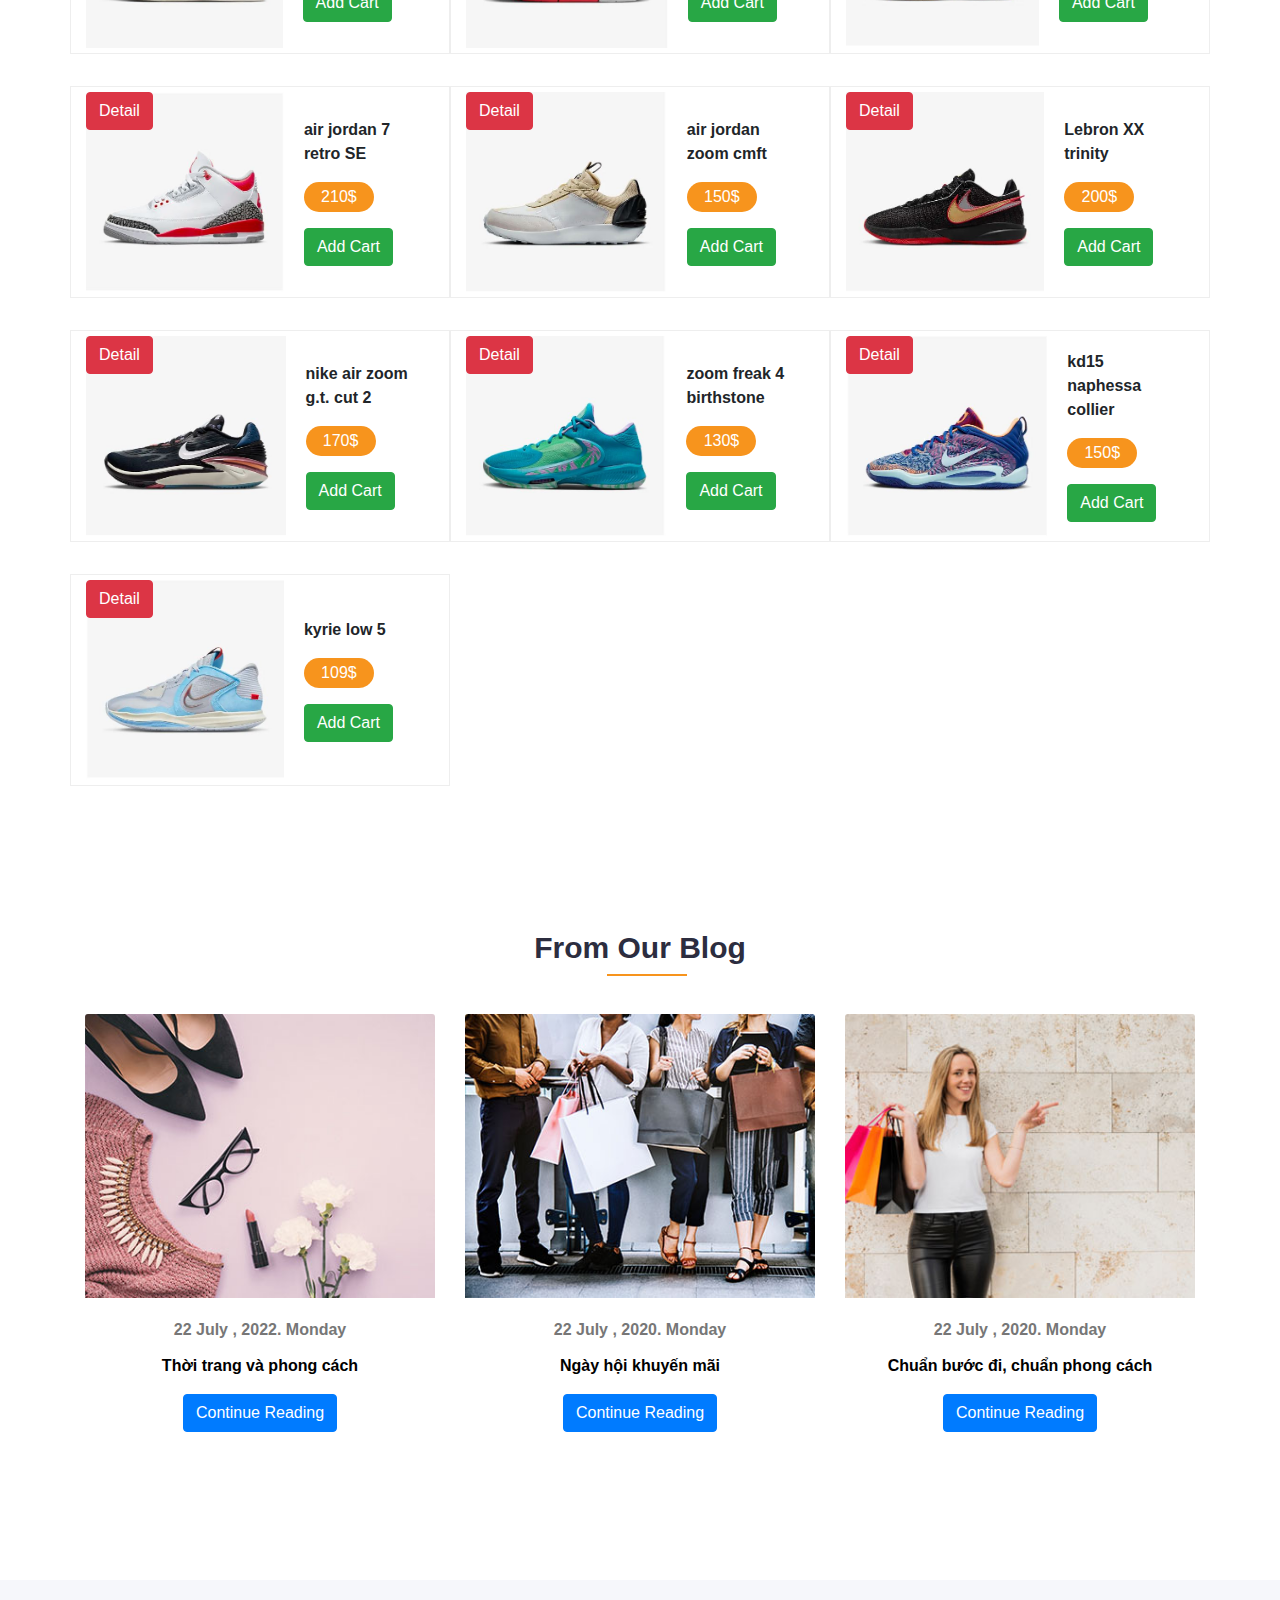
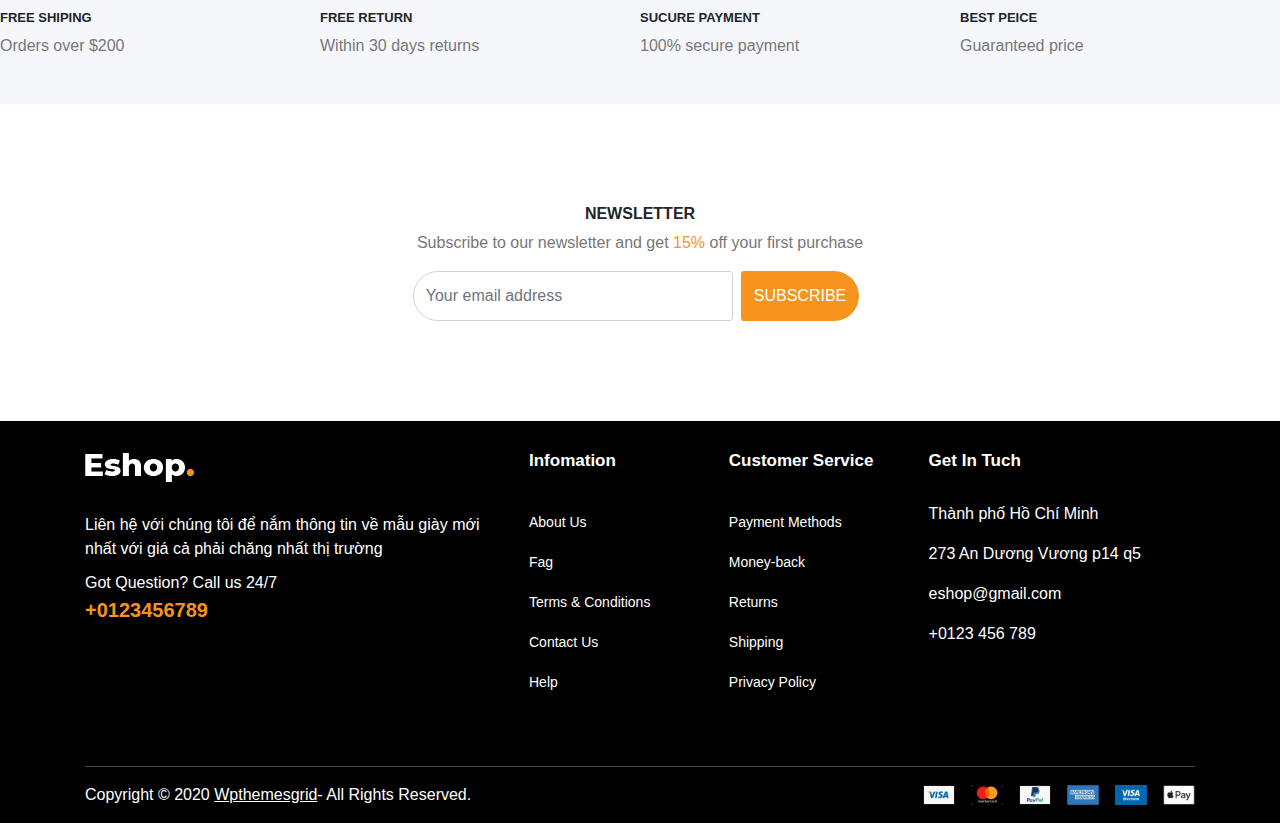
==== commit 6d2dafce: "Merge pull request #1 from kecuonq71/Khang" ====
--- a/index.html
+++ b/index.html
@@ -2,7 +2,7 @@
 <html lang="en">
 
 <head>
-    <title>Eshop</title>
+    <title>Luxury Store</title>
     <!-- Required meta tags -->
     <meta charset="utf-8">
     <meta name="viewport" content="width=device-width, initial-scale=1, shrink-to-fit=no">
@@ -137,7 +137,7 @@
             <a href="http://127.0.0.1:5500/help.html">Help</a>
         </div>
         <div class="nav-right">
-            <a href="#">Contast Us</a>
+            <a href="contact.html">Contast Us</a>
         </div>
 
     </div>
@@ -226,7 +226,7 @@
                 <div class="card text-center col-sm-4" style="width: 18rem;">
                     <img class="card-img-top" src="./img/blog1.jpg" alt="blog1">
                     <div class="card-body">
-                        <p class="card-title">22 July , 2020. Monday</p>
+                        <p class="card-title">22 July , 2022. Monday</p>
                         <a href="" class="card-text">Thời trang và phong cách</a>
                         <a href="https://giayhaanh.vn/blogs/tin-thoi-trang/bi-kip-chon-giay-chuan-chinh-cho-chuyen-du-lich-them-hoan-hao"
                             class="btn btn-primary mt-3">Continue Reading</a>
@@ -264,7 +264,7 @@
                 <div class="feedback_text">
                     <h5>FREE SHIPING
                     </h5>
-                    <p>Orders over $100
+                    <p>Orders over $200
                     </p>
                 </div>
             </div>
@@ -308,12 +308,14 @@
     <div id="submit" class="text-center">
         <div class="text">
             <h5>NEWSLETTER</h5>
-            <p>Subscribe to our newsletter and get <span>10%</span> off your first purchase</p>
+            <p>Subscribe to our newsletter and get <span>15%</span> off your first purchase</p>
         </div>
         <div class="submit_content d-flex justify-content-center">
-            <input class="form-control w-25" type="email" placeholder="Your email address">
-            <button class="btn mx-2 ">SUBSCRIBE</button>
-        </div>
+            <input class="form-control w-25" type="email" id="email-Input" placeholder="Your email address">
+            <button class="btn mx-2" onclick="subscribeClicked()">SUBSCRIBE</button>
+        </div>
+        <div id="sub-success">Subscription successful. Check your email for further instructions.</div>
+        <div id="sub-error">Email is already subscribed. Please enter a different email.</div>
     </div>
     <!-- footer -->
     <footer>
--- a/main.css
+++ b/main.css
@@ -231,7 +231,7 @@
 
 .nav-right:hover {
     background-color: orange;
-    transition-delay: 10.5ms;
+    transition-delay: 1.s;
 }
 
 .slideshow-container {
@@ -716,6 +716,13 @@
     margin-top: 30px;
 }
 
+#sub-success,
+#sub-error {
+            display: none;
+            padding: 15px;
+            margin: 10px 0;
+            text-align: center;
+        }
 /* curentpage */
 .content_page ul {
     display: flex;
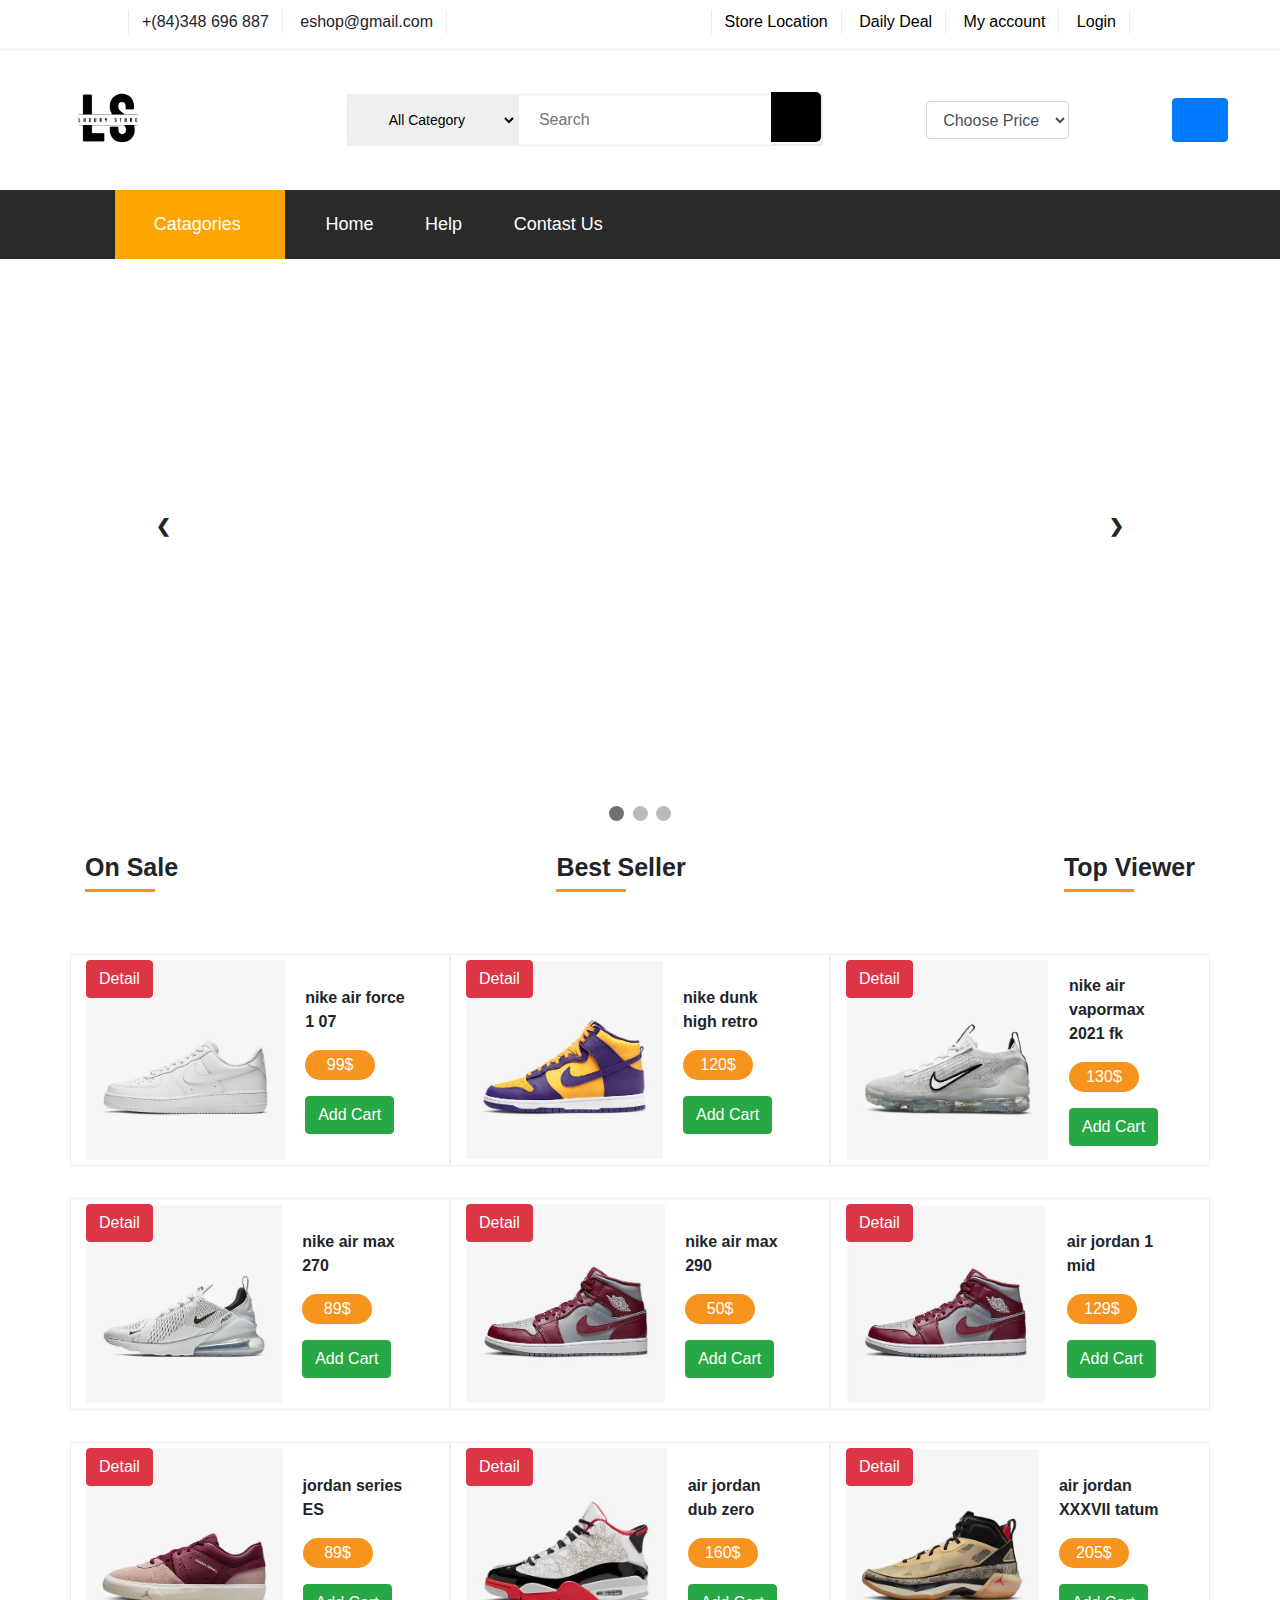
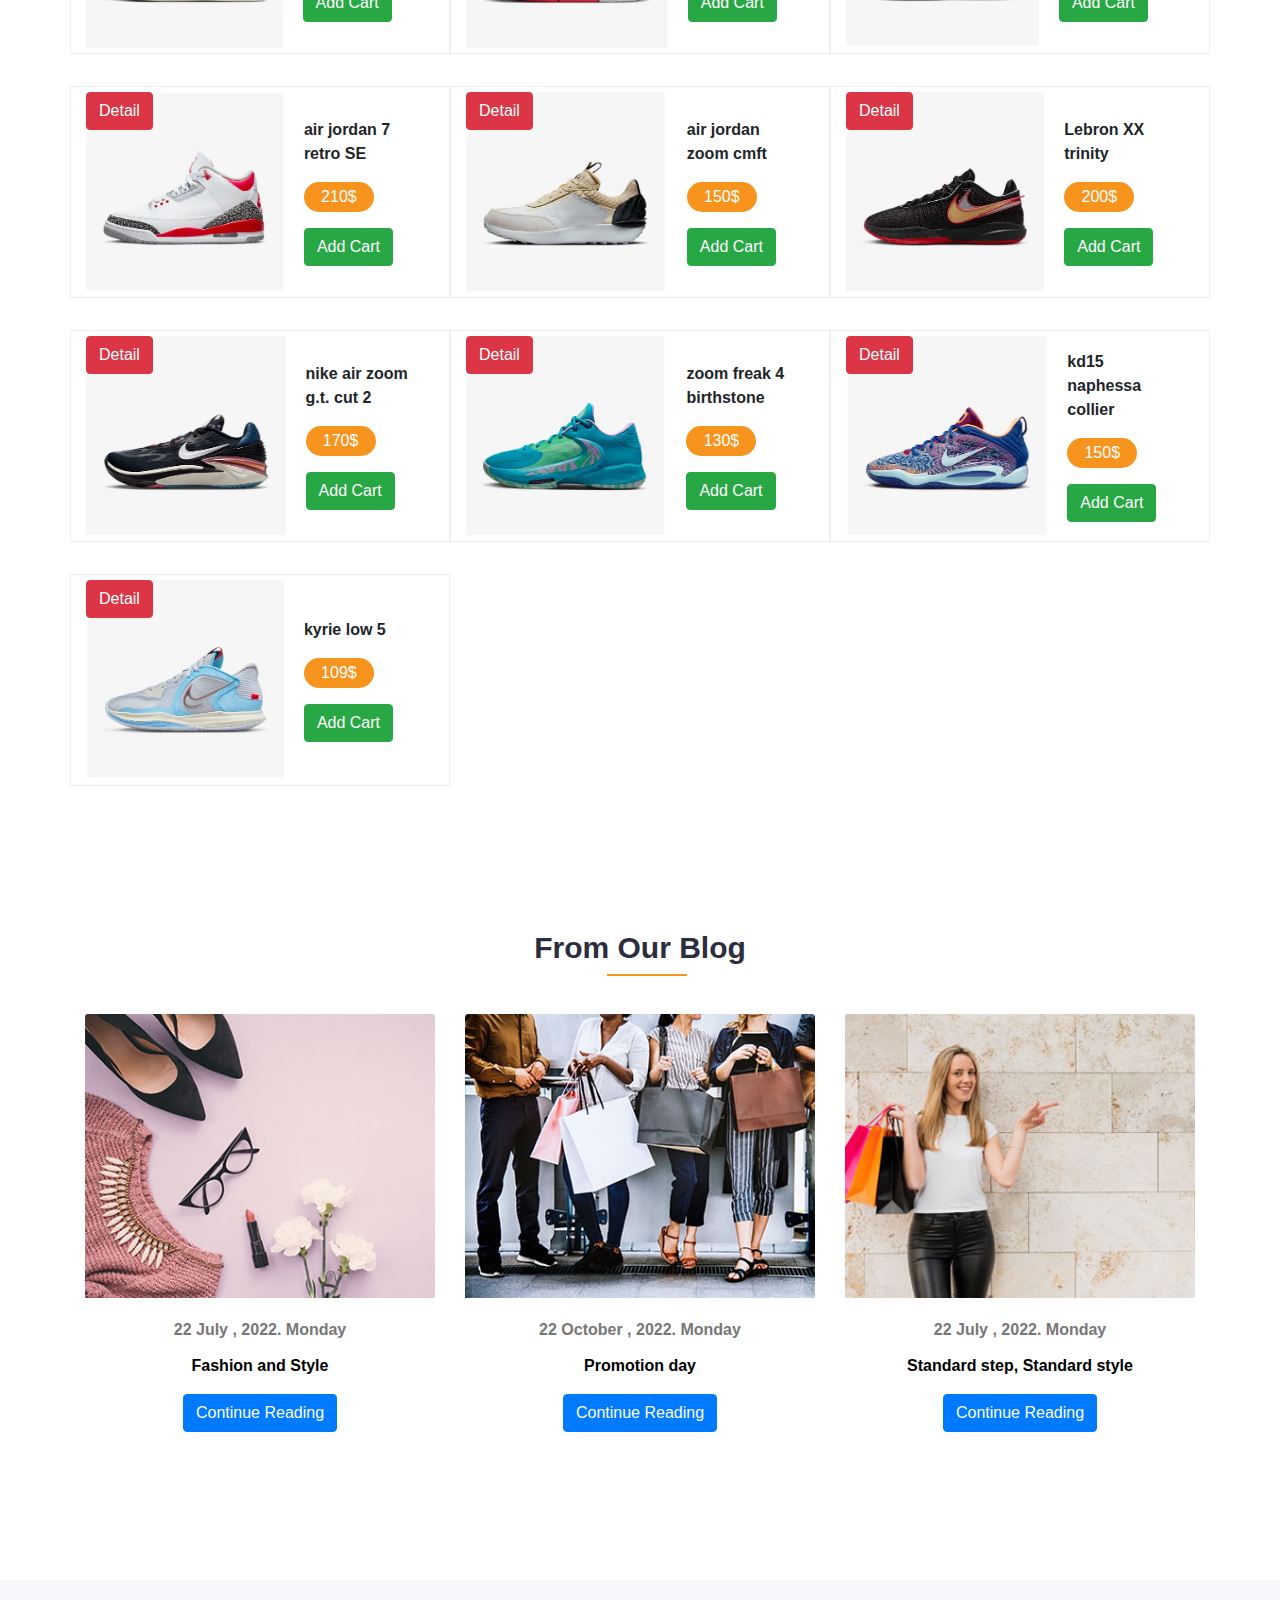
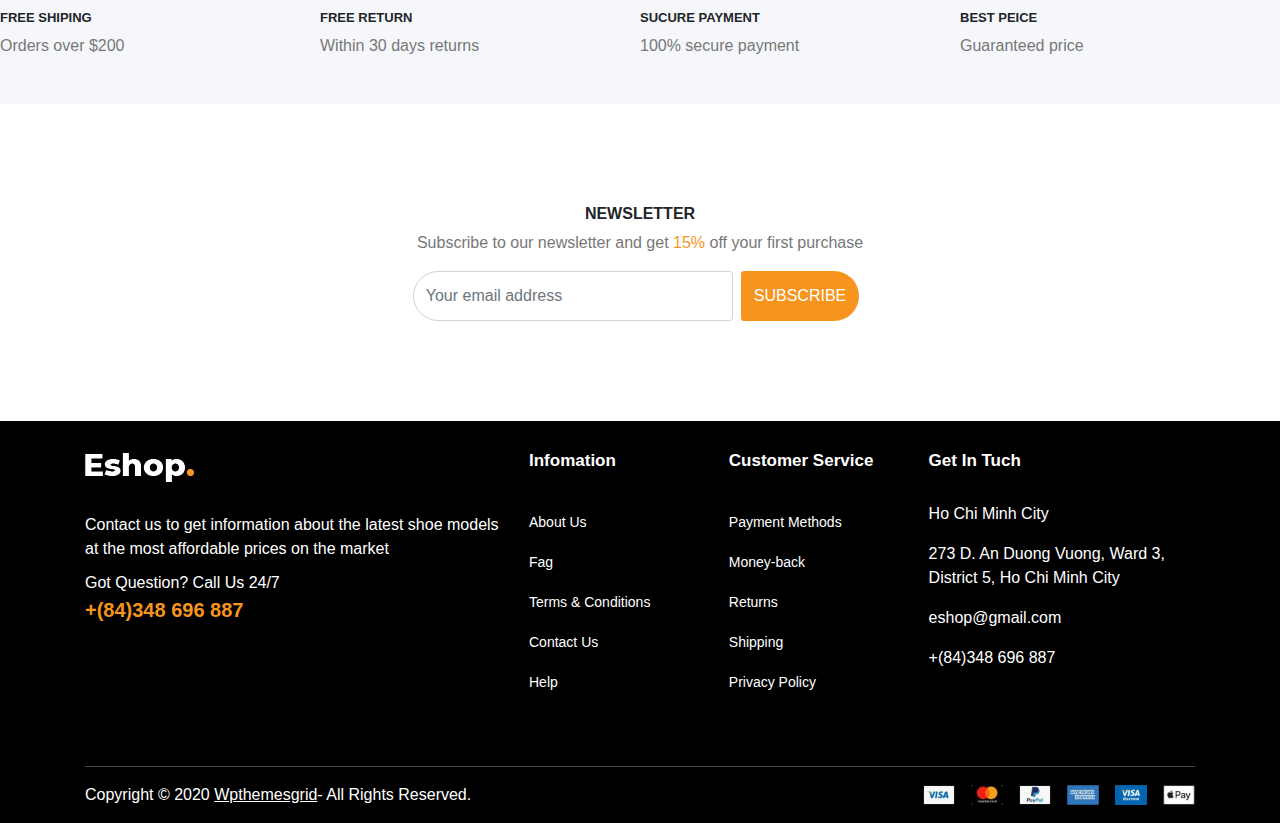
==== commit c5feb4f4: "Merge branch 'main' into ke" ====
--- a/index.html
+++ b/index.html
@@ -2,7 +2,7 @@
 <html lang="en">
 
 <head>
-    <title>Luxury Store</title>
+    <title>Eshop</title>
     <!-- Required meta tags -->
     <meta charset="utf-8">
     <meta name="viewport" content="width=device-width, initial-scale=1, shrink-to-fit=no">
@@ -24,9 +24,9 @@
     <div class="top">
         <div class="top-left">
             <ul>
-                <li style="border-left:solid 1px rgba(167, 165, 165, 0.211);"><i class="fa-solid fa-phone"></i> + 0348
+                <li style="border-left:solid 1px rgba(167, 165, 165, 0.211);"><i class="fa-solid fa-phone"></i> +(84)348
                     696 887</li>
-                <li><i class="fa-solid fa-envelope"></i></i> abc@shop.com</li>
+                <li><i class="fa-solid fa-envelope"></i></i> eshop@gmail.com</li>
             </ul>
         </div>
         <div class="top-right">
@@ -56,7 +56,7 @@
                     </select>
                 </div>
                 <input class="search" onchange="search()" type="search" name="search"
-                    placeholder="Tim kiem san pham ...">
+                    placeholder="Search">
                 <a href="#listProduct">
                     <button class="bt" onclick="search()">
                         <i class="fa-solid fa-magnifying-glass"></i>
@@ -66,10 +66,10 @@
         </div>
         <div id="searchByPrice">
             <select id="pr" class="form-control" onchange="searchByPrice()">
-                <option value="">Chọn giá</option>
-                <option value="1">Từ 50$ -> 100$</option>
-                <option value="2">Từ 100$ -> 150$</option>
-                <option value="3">Từ 150$ trở lên</option>
+                <option value="">Choose Price</option>
+                <option value="1">Under $100</option>
+                <option value="2">$100 -> $150</option>
+                <option value="3">$150+</option>
             </select>
         </div>
         <div class="profile">
@@ -83,7 +83,7 @@
                     <div class="modal-dialog modal-lg" role="document">
                         <div class="modal-content">
                             <div class="modal-header">
-                                <h5 class="modal-title" id="exampleModalLabel">Giỏ hàng</h5>
+                                <h5 class="modal-title" id="exampleModalLabel">Cart</h5>
 
                                 <button type="button" class="close" data-dismiss="modal" aria-label="Close">
                                     <span aria-hidden="true">&times;</span>
@@ -92,26 +92,26 @@
                             <div class="modal-body">
                                 <table class="table">
                                     <tr>
-                                        <th>Hình ảnh</th>
-                                        <th>Tên giày</th>
-                                        <th>Loại giày</th>
-                                        <th>Giá</th>
-                                        <th>Số lượng</th>
+                                        <th>Image</th>
+                                        <th>Name Product</th>
+                                        <th>Category</th>
+                                        <th>Price</th>
+                                        <th>Quantity</th>
                                     </tr>
                                     <tbody id="cart-item"></tbody>
                                 </table>
                                 <div style="text-align: right">
-                                    <div style="color:red" class="my-3">Tổng số tiền:
+                                    <div style="color:red" class="my-3">Total:
                                         <span id="tongTien"></span>$
                                     </div>
                                     <button class="btn btn-warning" id="btn-purchase">
-                                        Thanh toán
+                                       Payment
 
                                     </button>
                                 </div>
                             </div>
                             <div class="modal-footer">
-                                <button type="button" class="btn btn-secondary" data-dismiss="modal">Đóng</button>
+                                <button type="button" class="btn btn-secondary" data-dismiss="modal">Close</button>
                             </div>
                         </div>
                     </div>
@@ -227,7 +227,8 @@
                     <img class="card-img-top" src="./img/blog1.jpg" alt="blog1">
                     <div class="card-body">
                         <p class="card-title">22 July , 2022. Monday</p>
-                        <a href="" class="card-text">Thời trang và phong cách</a>
+                        <a href="" class="card-text">Fashion and Style</a>
+                        <br>
                         <a href="https://giayhaanh.vn/blogs/tin-thoi-trang/bi-kip-chon-giay-chuan-chinh-cho-chuyen-du-lich-them-hoan-hao"
                             class="btn btn-primary mt-3">Continue Reading</a>
                     </div>
@@ -235,8 +236,9 @@
                 <div class="card text-center col-sm-4" style="width: 18rem;">
                     <img class="card-img-top" src="./img/blog2.jpg" alt="blog2">
                     <div class="card-body">
-                        <p class="card-title">22 July , 2020. Monday</p>
-                        <a href="" class="card-text">Ngày hội khuyến mãi</a>
+                        <p class="card-title">22 October , 2022. Monday</p>
+                        <a href="" class="card-text">Promotion day</a>
+                        <br>
                         <a href="https://giayhaanh.vn/blogs/tin-thoi-trang/bi-kip-chon-giay-chuan-chinh-cho-chuyen-du-lich-them-hoan-hao"
                             class="btn btn-primary mt-3">Continue Reading</a>
                     </div>
@@ -244,8 +246,8 @@
                 <div class="card text-center col-sm-4" style="width: 18rem;">
                     <img class="card-img-top" src="./img/blog3.jpg" alt="blog3">
                     <div class="card-body">
-                        <p class="card-title">22 July , 2020. Monday</p>
-                        <a href="" class="card-text">Chuẩn bước đi, chuẩn phong cách</a>
+                        <p class="card-title">22 July , 2022. Monday</p>
+                        <a href="" class="card-text">Standard step, Standard style</a>
                         <a href="https://giayhaanh.vn/blogs/tin-thoi-trang/bi-kip-chon-giay-chuan-chinh-cho-chuyen-du-lich-them-hoan-hao"
                             class="btn btn-primary mt-3">Continue Reading</a>
                     </div>
@@ -326,11 +328,10 @@
                         <img src="./img/logo2.png" alt="logo2">
                     </a>
                 </div>
-                <p class="text">Liên hệ với chúng tôi để nắm thông tin về mẫu giày mới nhất với giá cả phải chăng nhất
-                    thị trường</p>
-                <p>Got Question? Call us 24/7
+                <p class="text">Contact us to get information about the latest shoe models at the most affordable prices on the market</p>
+                <p>Got Question? Call Us 24/7
                 </p>
-                <a href="#" class="contact">+0123456789</a>
+                <a href="#" class="contact">+(84)348 696 887</a>
             </div>
             <div class="infomation">
                 <h4 class="title">Infomation</h4>
@@ -355,12 +356,10 @@
             </div>
             <div class="getInTuch">
                 <h4 class="title">Get In Tuch</h4>
-                <p>Thành phố Hồ Chí Minh</p>
-                <p>273 An Dương Vương p14 q5
-                </p>
-                <p>eshop@gmail.com
-                </p>
-                <p>+0123 456 789
+                <p>Ho Chi Minh City</p>
+                <p>273 D. An Duong Vuong, Ward 3, District 5, Ho Chi Minh City</p>
+                <p>eshop@gmail.com</p>
+                <p>+(84)348 696 887
                 </p>
                 <div class="icon">
                     <a href="#"><i class="fa-brands fa-facebook-f"></i></a>
@@ -395,12 +394,12 @@
 
         </div>
         <div class="modal-body">
-            <h5>Tổng giá tiền đơn hàng của bạn: <span id="totalcart"></span>$</h5>
-            <h3>Đơn hàng của bạn đã được thanh toán</h3>
+            <h5>Total price of your order: <span id="totalcart"></span>$</h5>
+            <h3>Your order has been paid</h3>
             <div class="iconPay">
                 <i class="fa-regular fa-circle-check"></i>
             </div>
-            <div data-dimiss="pay-Modal"><button onclick="end()">Kết thúc</button></div>
+            <div data-dimiss="pay-Modal"><button onclick="end()">Finish</button></div>
         </div>
     </div>
     <script src="./main.js"></script>
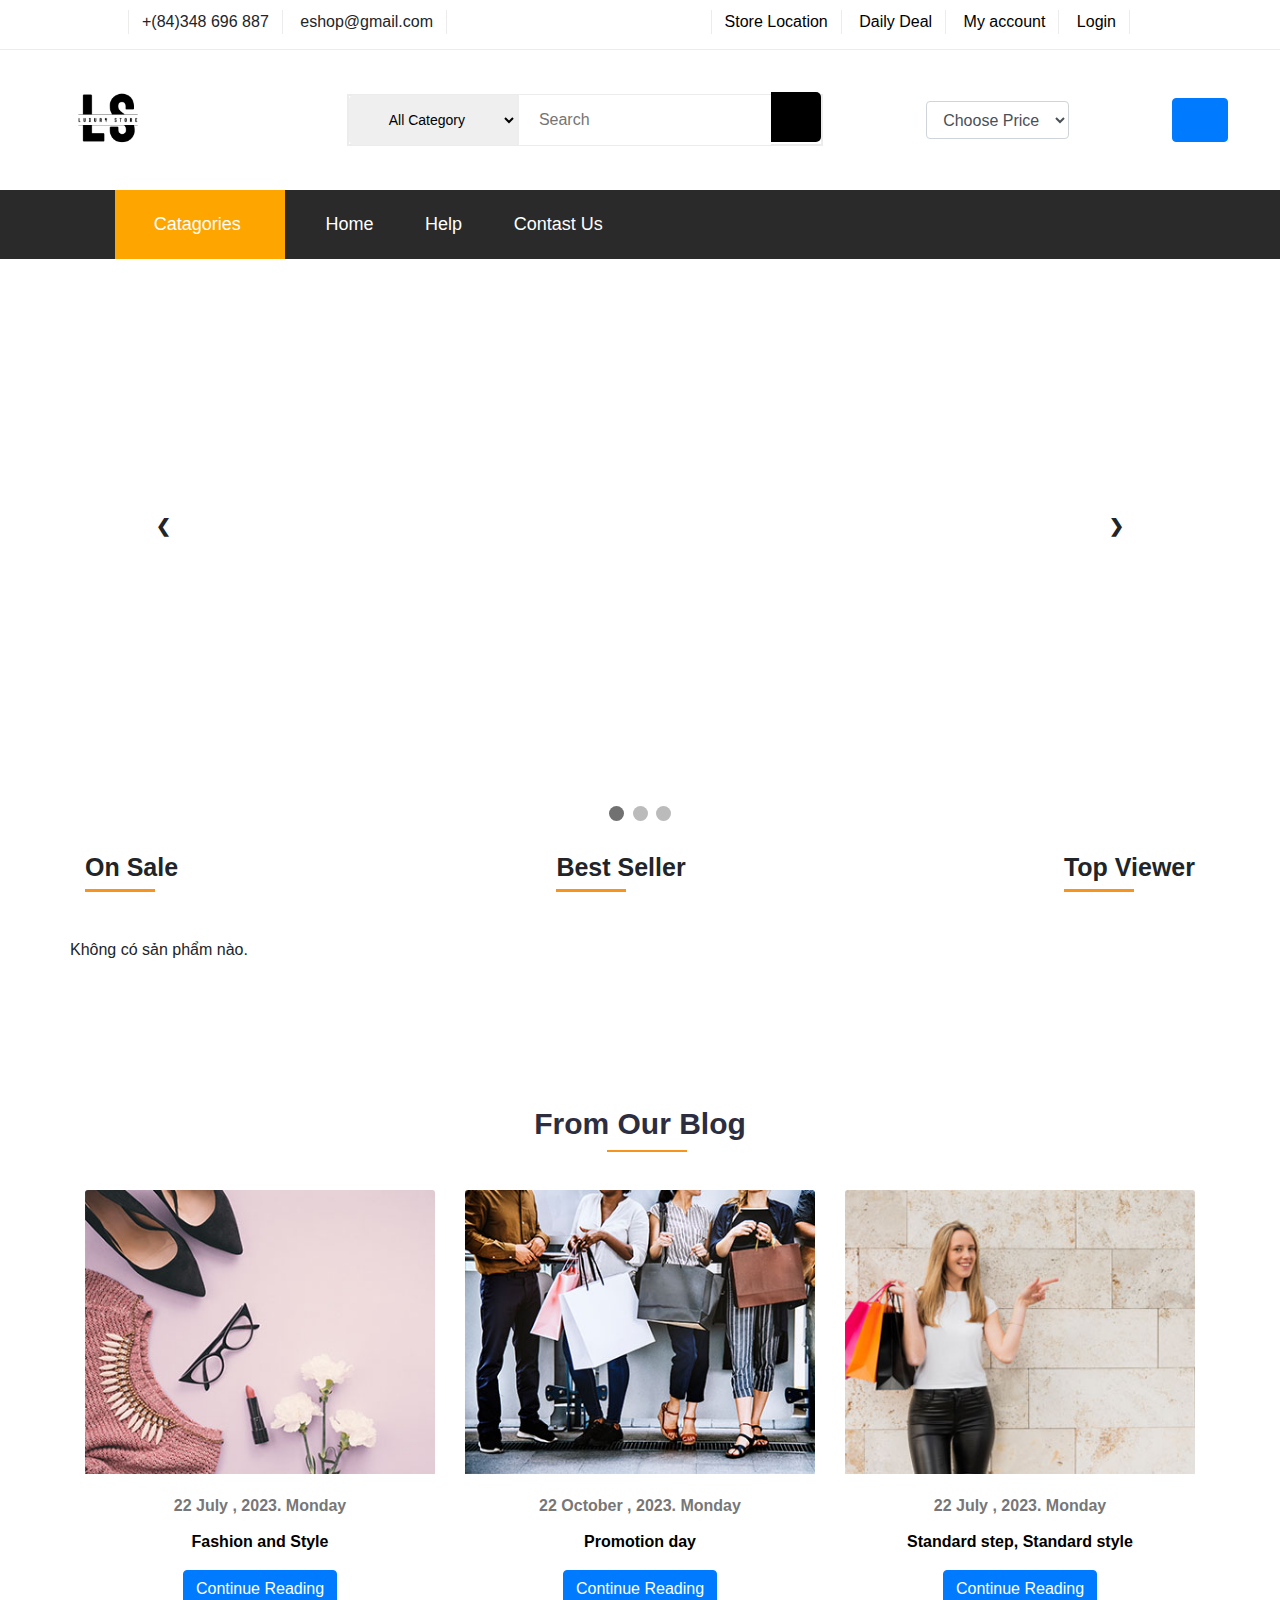
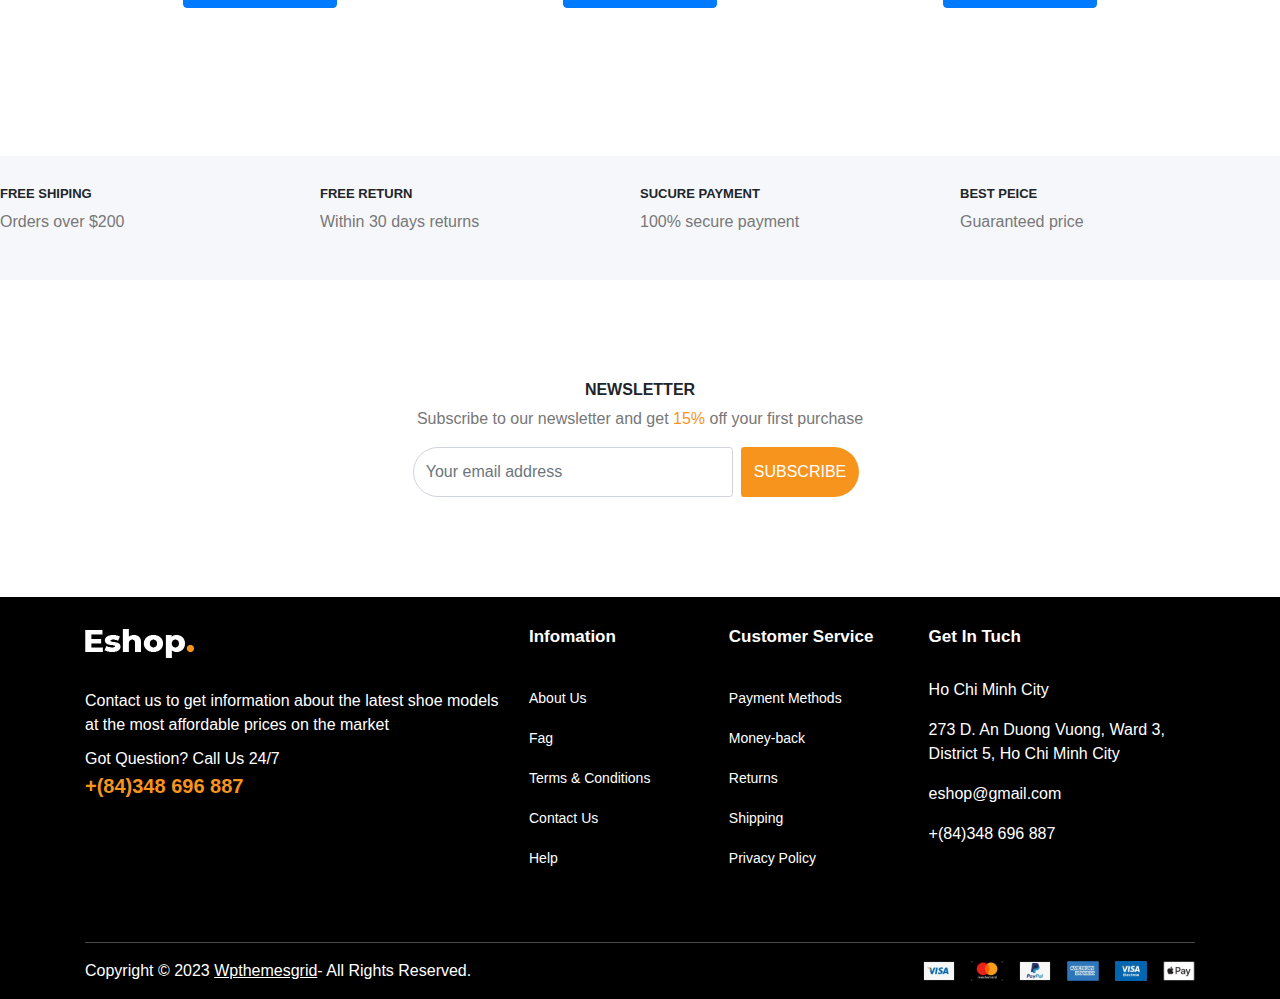
==== commit a8401213: "Merge branch 'main' into lag" ====
--- a/index.html
+++ b/index.html
@@ -92,10 +92,12 @@
                             <div class="modal-body">
                                 <table class="table">
                                     <tr>
+
                                         <th>Image</th>
                                         <th>Name Product</th>
                                         <th>Category</th>
                                         <th>Price</th>
+                                        <th>Size</th>
                                         <th>Quantity</th>
                                     </tr>
                                     <tbody id="cart-item"></tbody>
@@ -226,7 +228,8 @@
                 <div class="card text-center col-sm-4" style="width: 18rem;">
                     <img class="card-img-top" src="./img/blog1.jpg" alt="blog1">
                     <div class="card-body">
-                        <p class="card-title">22 July , 2022. Monday</p>
+
+                        <p class="card-title">22 July , 2023. Monday</p>
                         <a href="" class="card-text">Fashion and Style</a>
                         <br>
                         <a href="https://giayhaanh.vn/blogs/tin-thoi-trang/bi-kip-chon-giay-chuan-chinh-cho-chuyen-du-lich-them-hoan-hao"
@@ -236,7 +239,8 @@
                 <div class="card text-center col-sm-4" style="width: 18rem;">
                     <img class="card-img-top" src="./img/blog2.jpg" alt="blog2">
                     <div class="card-body">
-                        <p class="card-title">22 October , 2022. Monday</p>
+
+                        <p class="card-title">22 October , 2023. Monday</p>
                         <a href="" class="card-text">Promotion day</a>
                         <br>
                         <a href="https://giayhaanh.vn/blogs/tin-thoi-trang/bi-kip-chon-giay-chuan-chinh-cho-chuyen-du-lich-them-hoan-hao"
@@ -246,8 +250,10 @@
                 <div class="card text-center col-sm-4" style="width: 18rem;">
                     <img class="card-img-top" src="./img/blog3.jpg" alt="blog3">
                     <div class="card-body">
-                        <p class="card-title">22 July , 2022. Monday</p>
+
+                        <p class="card-title">22 July , 2023. Monday</p>
                         <a href="" class="card-text">Standard step, Standard style</a>
+
                         <a href="https://giayhaanh.vn/blogs/tin-thoi-trang/bi-kip-chon-giay-chuan-chinh-cho-chuyen-du-lich-them-hoan-hao"
                             class="btn btn-primary mt-3">Continue Reading</a>
                     </div>
@@ -377,7 +383,7 @@
             <hr style="background-color: #535353; width: 100%;">
             <div class="footer_end">
                 <div>
-                    <p>Copyright © 2020 <a href="#" target="_blank">Wpthemesgrid</a>- All Rights Reserved.</p>
+                    <p>Copyright © 2023 <a href="#" target="_blank">Wpthemesgrid</a>- All Rights Reserved.</p>
                 </div>
                 <div>
                     <img src="./img/payments.png" alt="payments" style="width: 100%">
